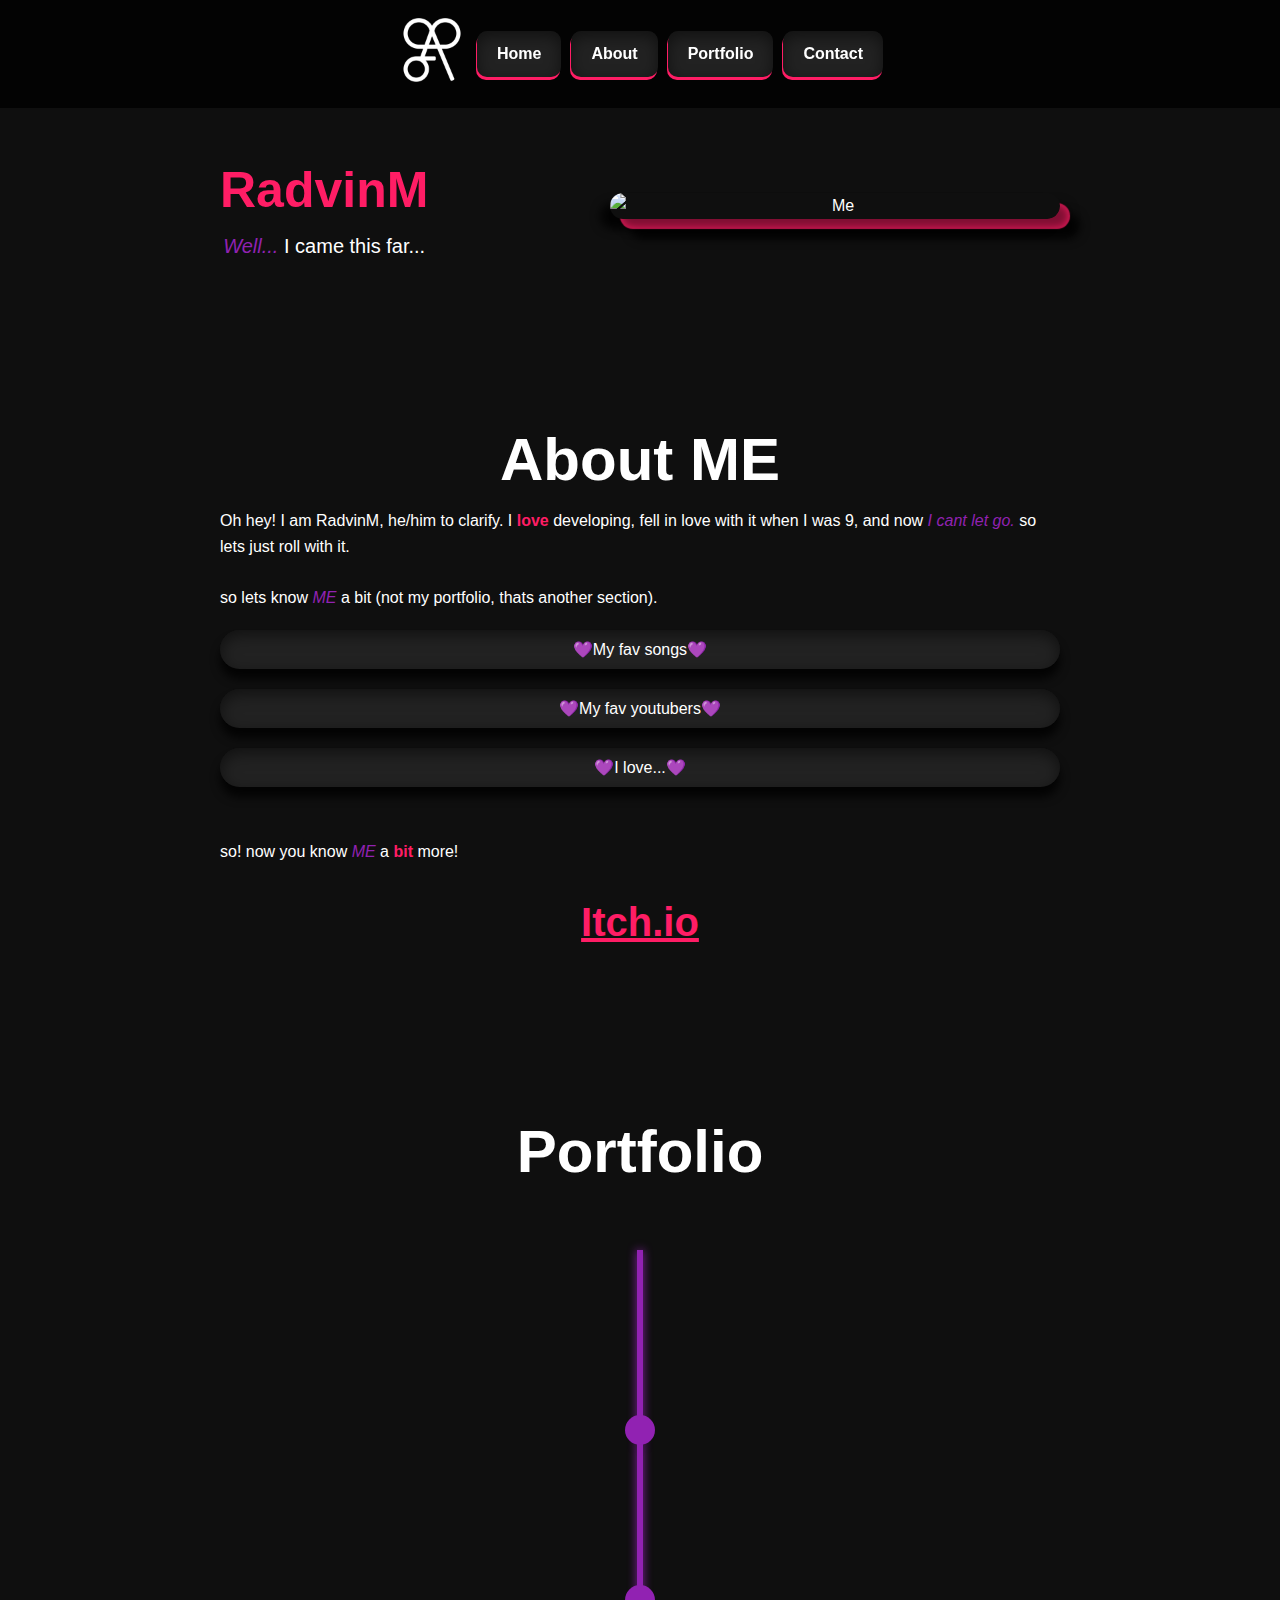
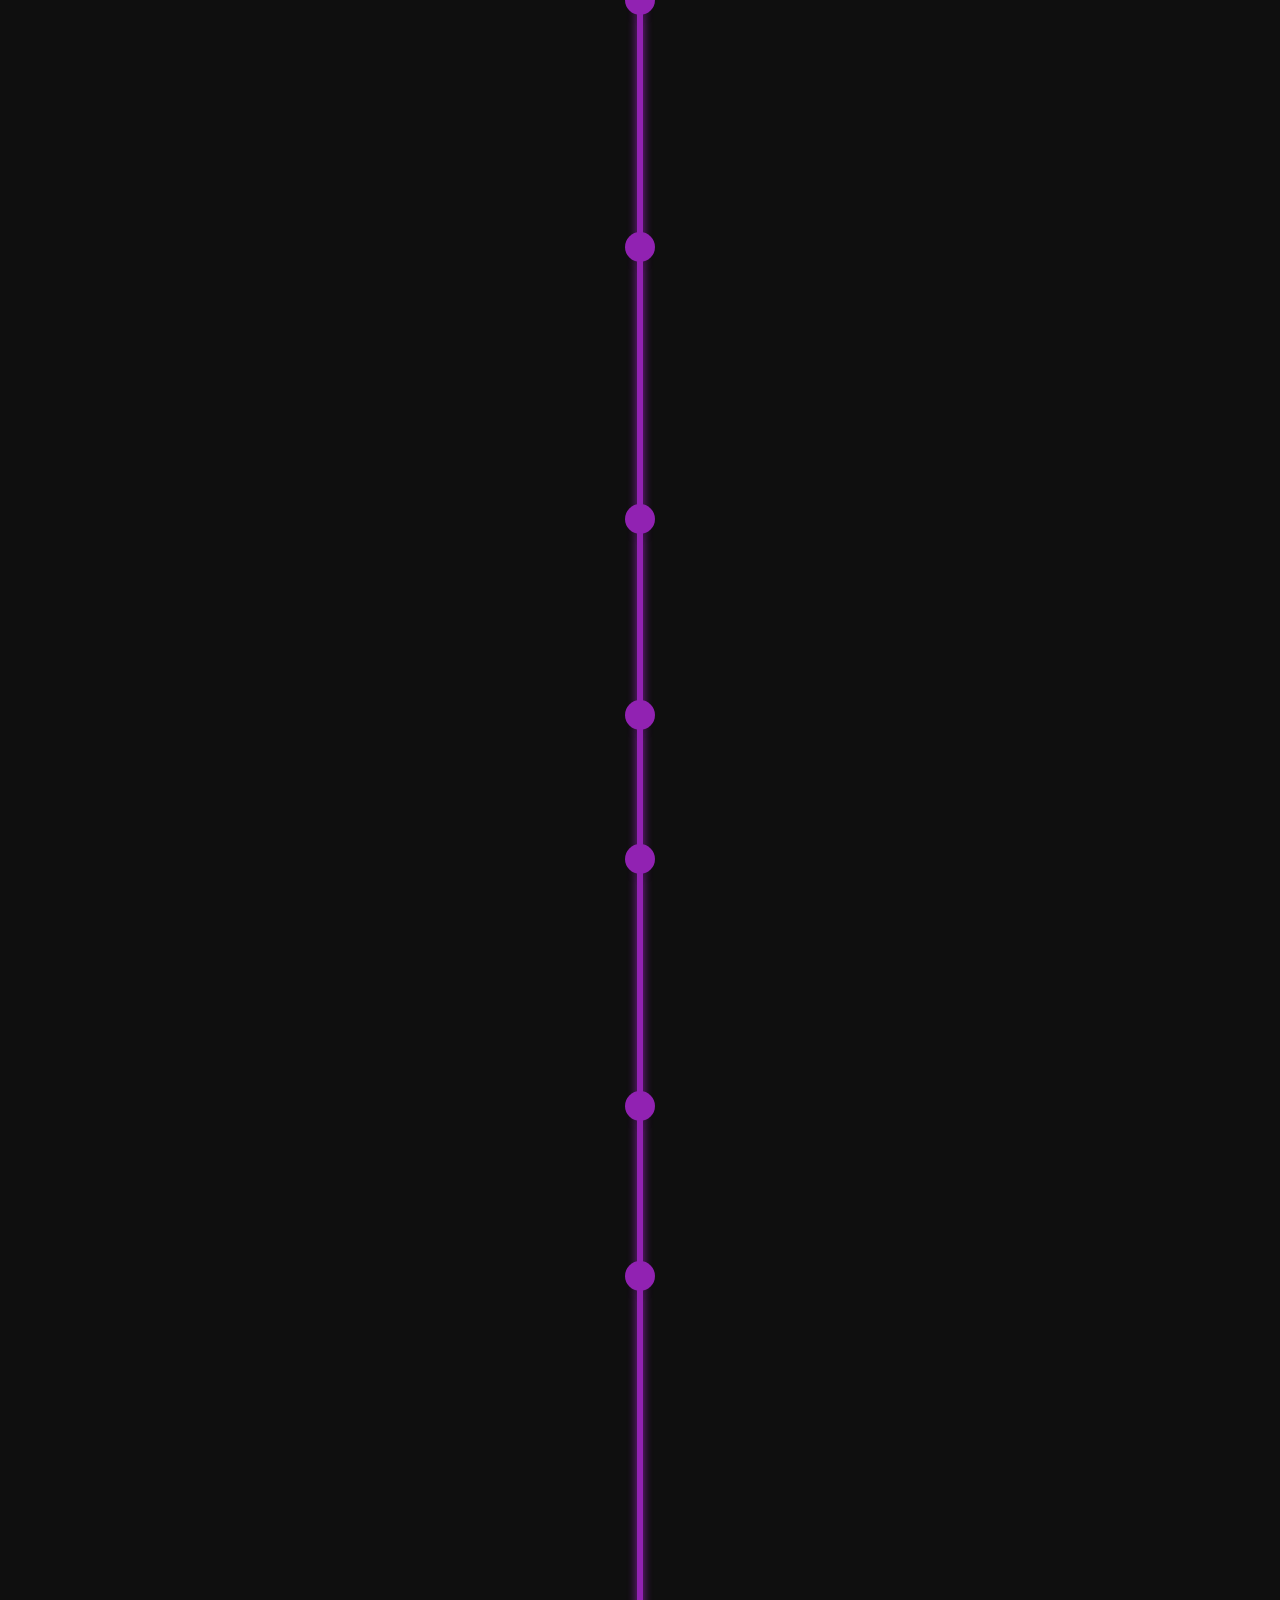
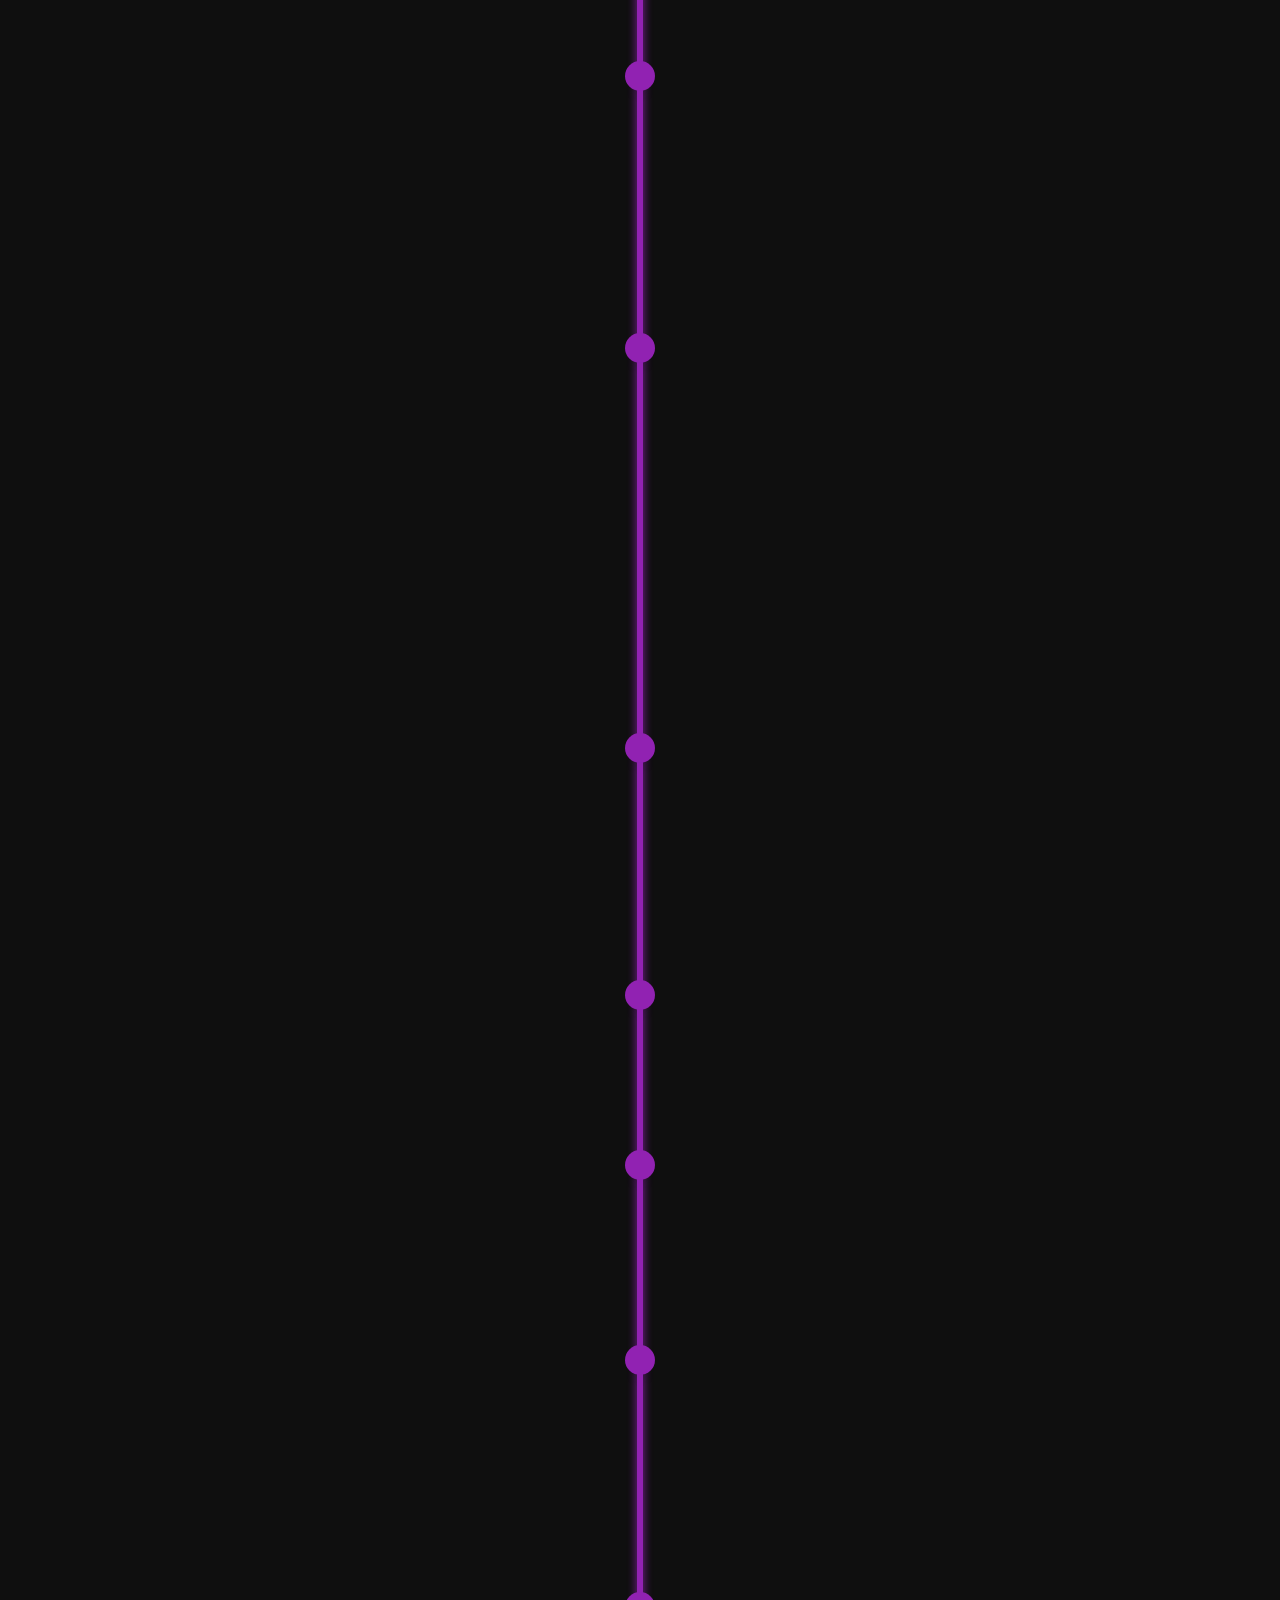
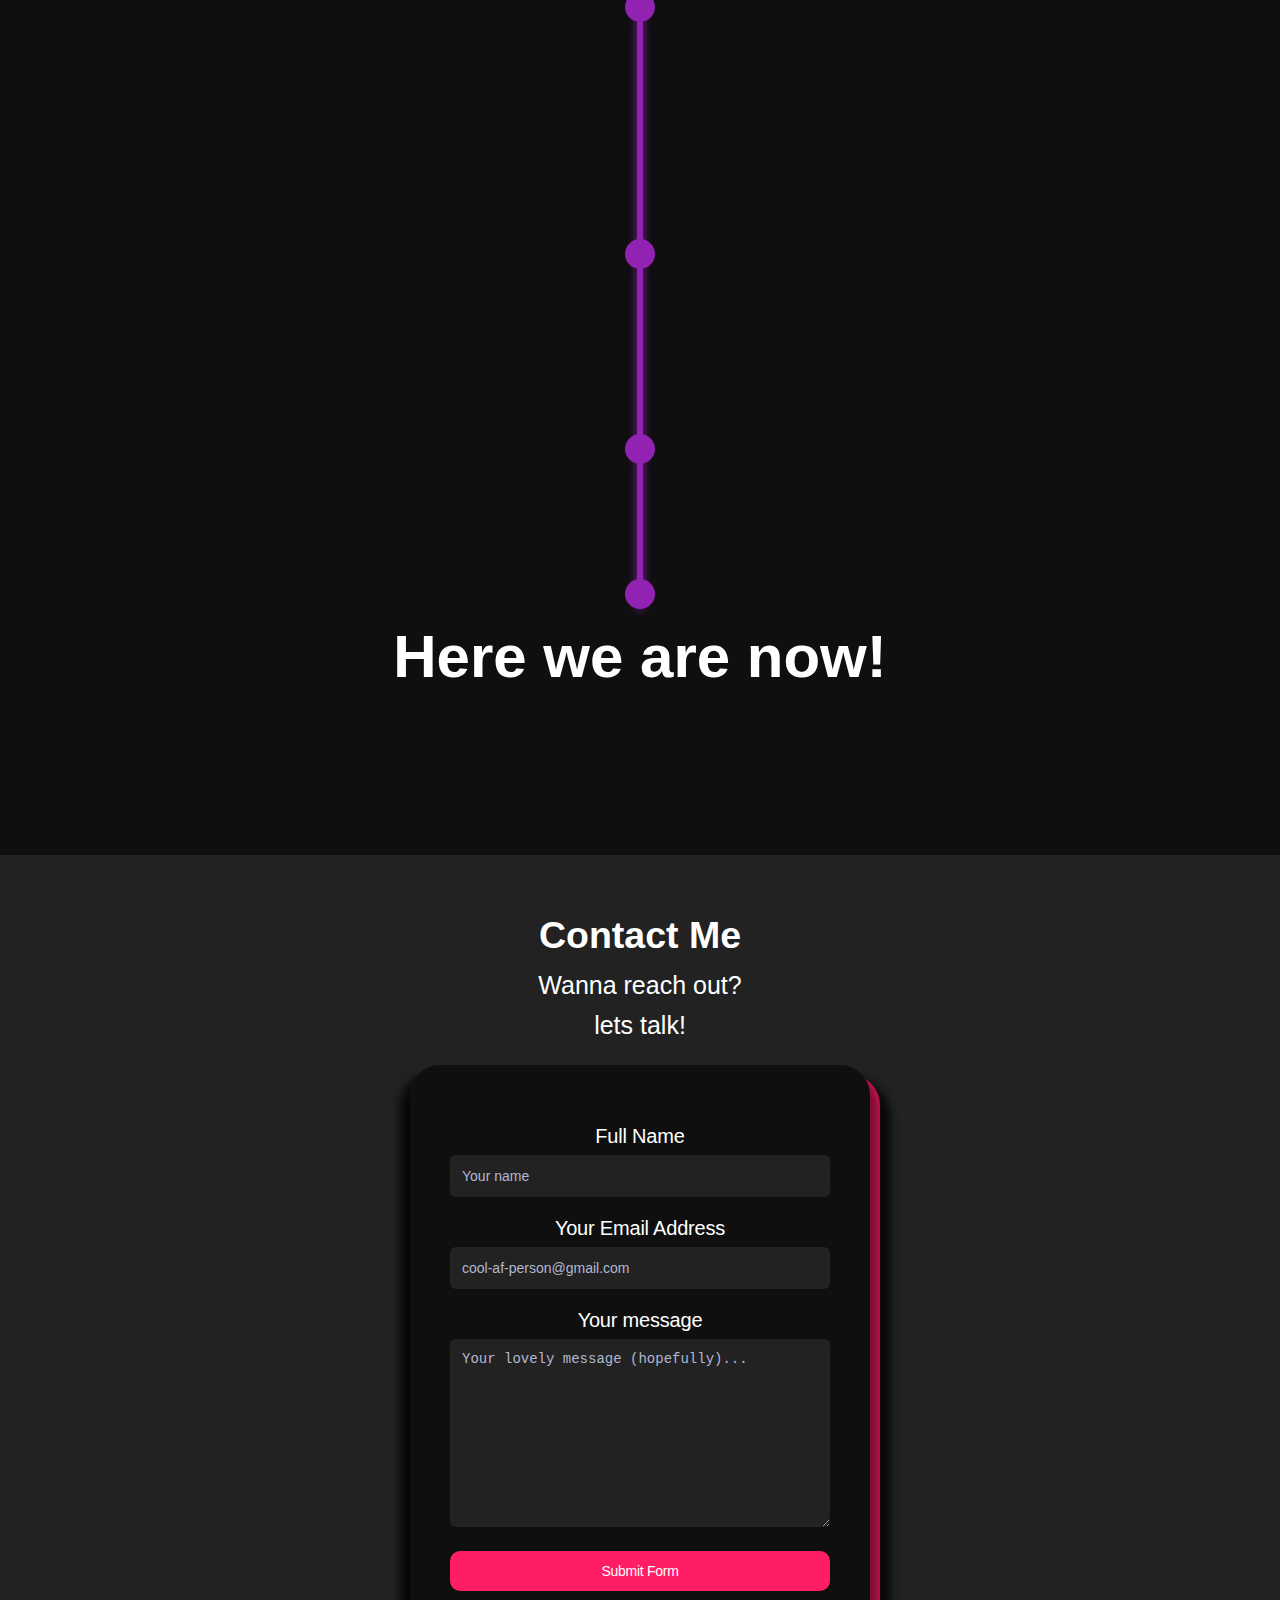
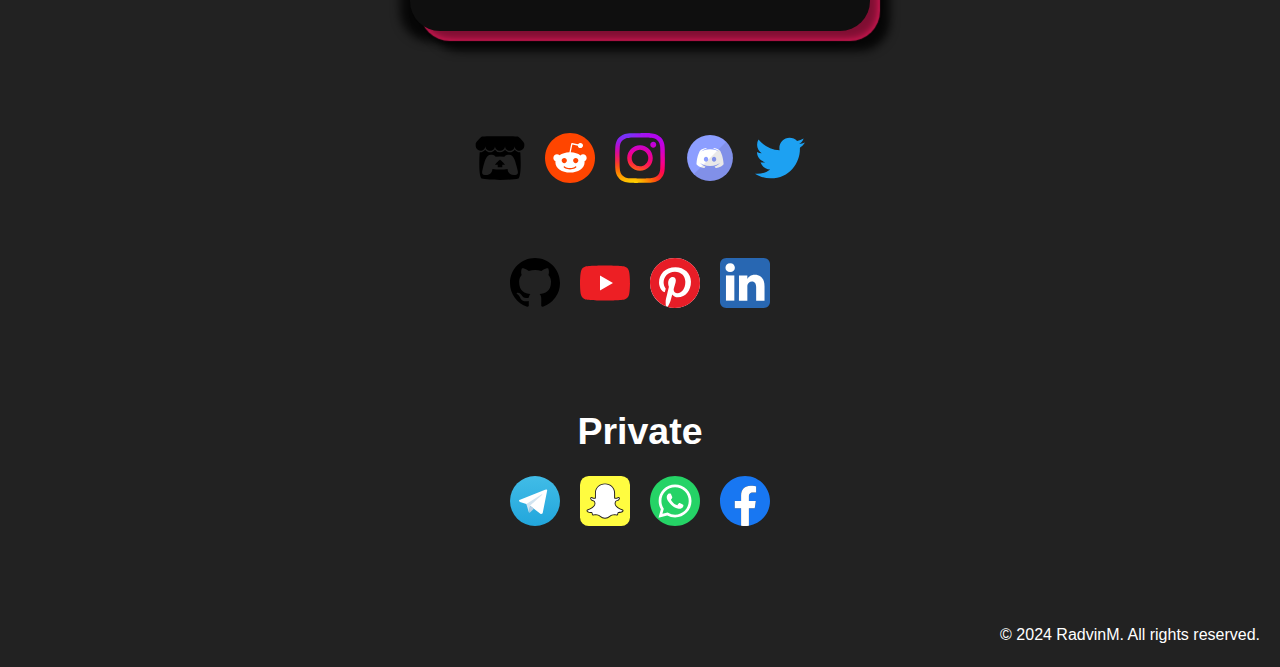
==== index.html @ 0f2256ed "color" ====
<!DOCTYPE html>
<html lang="en">
<head>
    <meta charset="UTF-8">
    <meta name="viewport" content="width=device-width, initial-scale=1.0">
    <title>RadvinM</title>

    <link rel="stylesheet" href="styles/style.css">
    <link rel="stylesheet" href="styles/dropdown.css">
    <link rel="stylesheet" href="styles/timeline.css">
    <link rel="stylesheet" href="styles/social.css">
    <link rel="stylesheet" href="styles/form.css">
    <link rel="stylesheet" href="styles/youtuber_channel_card.css">

    <link rel="icon" href="images/logo_full.png" type="image/png"> <!--favicon-->

    <link href="https://api.fontshare.com/v2/css?f[]=nippo@500,700,400&display=swap" rel="stylesheet">

  </head>
<body>
    <header>
        <ul class="header_container">
            <div class="logo"><img src="images/logo.png" alt="RadvinM's Logo"></div>
            <ul class="header">
                <a href="#hero"><li>Home</li></a>
                <a href="#about"><li>About</li></a>
                <a href="#portfolio"><li>Portfolio</li></a>
                <a href="#contact"><li>Contact</li></a>
            </ul>
        </ul>
    </header>

    <main>
        <section id="hero" class="container">
            <ul> 
                <li>
                    <h1>RadvinM</h1>
                    <p><i>Well...</i> I came this far...</p>
                </li>
                <img src="images/im_dead.png" alt="Me">
            </ul>
        </section>

        <section id="about" class="container">
            <h2>About ME</h2>
            <p> Oh hey! I am RadvinM, he/him to clarify. I <b>love</b> developing, fell in love with it when I was 9, and now <i>I cant let go.</i>
                so lets just roll with it. <br><br> so lets know <i>ME</i> a bit (not my portfolio, thats another section). <br>
            </p>

            <ul class="dropdown">
                <button class="dropbtn" onclick="toggleDropdown(this);">💜My fav songs💜</button>
                <li class="dropdown-content">
                  <ul>
                    <!-- Doomsday -->
                    <li><iframe style="border-radius:12px" src="https://open.spotify.com/embed/track/1wx8RZttOeAX7ePz0v1xX7?utm_source=generator" width="100%" height="152" frameBorder="0" allowfullscreen="" allow="autoplay; clipboard-write; encrypted-media; fullscreen; picture-in-picture" loading="fast"></iframe></li>
                    <!-- Gravity -->
                    <li><iframe style="border-radius:12px" src="https://open.spotify.com/embed/track/3OLeDIk7wFT6R3EoLLAQYk?utm_source=generator" width="100%" height="152" frameBorder="0" allowfullscreen="" allow="autoplay; clipboard-write; encrypted-media; fullscreen; picture-in-picture" loading="fast"></iframe></li>
                    <!-- Pity party -->
                    <li><iframe style="border-radius:12px" src="https://open.spotify.com/embed/track/4UQVHnvC9UD4jYYSjwTbp7?utm_source=generator" width="100%" height="152" frameBorder="0" allowfullscreen="" allow="autoplay; clipboard-write; encrypted-media; fullscreen; picture-in-picture" loading="fast"></iframe></li>
                    <!-- Debbie downer -->
                    <li><iframe style="border-radius:12px" src="https://open.spotify.com/embed/track/3AD4e2BU7UqmESFDIrQa72?utm_source=generator" width="100%" height="152" frameBorder="0" allowfullscreen="" allow="autoplay; clipboard-write; encrypted-media; fullscreen; picture-in-picture" loading="fast"></iframe></li>
                    <!-- Gasoline -->
                    <li><iframe style="border-radius:12px" src="https://open.spotify.com/embed/track/2IO7yf562c1zLzpanal1DT?utm_source=generator" width="100%" height="152" frameBorder="0" allowfullscreen="" allow="autoplay; clipboard-write; encrypted-media; fullscreen; picture-in-picture" loading="fast"></iframe></li>
                    <!-- Isle of flightless birds -->
                    <li><iframe style="border-radius:12px" src="https://open.spotify.com/embed/track/6cwemXIKrAQeP7TMErGwM3?utm_source=generator" width="100%" height="152" frameBorder="0" allowfullscreen="" allow="autoplay; clipboard-write; encrypted-media; fullscreen; picture-in-picture" loading="fast"></iframe></li>
                    <!-- Stressed out -->
                    <li><iframe style="border-radius:12px" src="https://open.spotify.com/embed/track/3CRDbSIZ4r5MsZ0YwxuEkn?utm_source=generator" width="100%" height="152" frameBorder="0" allowfullscreen="" allow="autoplay; clipboard-write; encrypted-media; fullscreen; picture-in-picture" loading="fast"></iframe></li>
                    <!-- psycho -->
                    <li><iframe style="border-radius:12px" src="https://open.spotify.com/embed/track/5Zo98Wsbm7Y4MjSyuv9n9e?utm_source=generator" width="100%" height="152" frameBorder="0" allowfullscreen="" allow="autoplay; clipboard-write; encrypted-media; fullscreen; picture-in-picture" loading="fast"></iframe></li>
                    <!-- <li>⭐ Isle of flightless birds - twenty one pilots </li>
                    <li>⭐ Stressed out - twenty one pilots </li>
                    <li>⭐ Angry too - lola blanc </li>
                    <li>⭐ .... I'll list later</li> -->
                  </ul>
                </li>
            </ul>

            <ul class="dropdown">
                <button class="dropbtn" onclick="toggleDropdown(this);">💜My fav youtubers💜</button>
                <li class="dropdown-content">
                  <ul>
                    <li>
                      <a href="https://www.youtube.com/@LaurenZside">
                        <div class="youtuber-card">
                          <img src="./images/fav_youtubers/laurenzside/channels4_banner.jpg" alt="Card Image" class="youtuber-card-background">
                          <div class="youtuber-card-container">
                            <div class="youtuber-card-container-inner">
                              <img src="./images/fav_youtubers/laurenzside/channels4_profile.jpg" alt="Profile Picture" class="youtuber-profile-picture">
                              <h1 class="youtuber-profile-picture" style="width: 100%; color: #fff;">LaurenZside</h1>
                              <img src="./images/social/youtube.svg" alt="youtube logo" class="youtuber-youtube-icon">
                            </div>
                          </div>
                        </div>
                      </a>
                    </li>
                    <!-- <li>⭐ Laurenzside</li>
                    <li>⭐ KallMeKris</li> -->
                  </ul>
                </li>
            </ul>

            <ul class="dropdown">
                <button class="dropbtn" onclick="toggleDropdown(this);">💜I love...💜</button>
                <li class="dropdown-content">
                  <ul>
                    <li>⭐ Horror</li>
                    <li>⭐ Gore</li>
                    <li>⭐ Creepy stuff</li>
                    <li>⭐ Cute stuff</li>
                    <li>⭐ Cute BUT Creepy</li>
                    <li>⭐ STALKING PEOPLE TILL DEATH (not srsly...)</li>
                    <li>⭐ Gamedev</li>
                    <li>⭐ Story telling</li>
                    <li>⭐ Creating content</li>
                  </ul>
                </li>
            </ul>

            <p>
                <br><br>so! now you know <i>ME</i> a <b>bit</b> more!
                <br><br>
            </p>

            <a href="https://radvinm.itch.io" style="color: var(--accent-color);">
              <h2 style="font-size: 40px !important;">Itch.io</h2>
              <!-- <img src="images/social/itchio.svg" alt="itch.io" style="display: block; margin-left: auto; margin-right: auto; width: 20%;"> -->
            </a>
            
        </section>

          
        <section id="portfolio" class="container">
          <h2>Portfolio</h2>
            <!-- <h2 class="portfolio-undertext">Projects</h2>
            <section class="projects">
              
            </section>

            <h2 class="portfolio-undertext">Timeline</h2> -->
            <section class="timeline">
                <ul>
                  <li>
                    <div>
                      <time>2020</time> I started using scratch, I remember it was a summer, that I decided to re-watch hotel transylvania and start using scratch.
                    </div>
                  </li>
                  <li>
                    <div>
                      <time>2020</time> Started learning html/css/javascript, used a wacky tutorial and made weird websites 
                    </div>
                  </li>
                  <li>
                    <div>
                      <time>2021</time> OH GOD, python!, and AI. This is intresting, I learnt python in <i style="color: var(--text-color);">3 days</i>, 
                      <br>day 1: started with a networkchuck video.
                      <br>day 2: Im reading googles AI library documentation.
                      <br>day 3: made a handtracking AI module.
                    </div>
                  </li>
                  <li>
                    <div>
                      <time>2022</time> Got into AI a lot more, started reading the orgins of AI, and how it actually works. 
                      Thanks "sentdex" for the amazing book "neural networks from scratch in python"
                      <br> Ofcourse I got to the chineese room thing, and kinda gave up on everything
                    </div>
                  </li>
                  <li>
                    <div>
                      <time>2022</time> STARTED UNREAL! parallel to AI and even exceeting AI through the year!
                      <br> following weird af tutorials to learn UNREAL!
                    </div>
                  </li>
                  <li>
                    <div>
                      <time>2022</time> started to lose intrest in AI
                    </div>
                  </li>
                  <li>
                    <div>
                      <time>2023</time> GOT INTO UNREAL EVEN MORE! <br> made my first EVER project without following any tutorials <br> and then the second project came in the same manner
                    </div>
                  </li>
                  <li>
                    <div>
                      <time>2023</time> started the making of "When Pigs Fly", a story based game made in unreal.
                    </div>
                  </li>
                  <li>
                    <div>
                      <time>2023</time> I never had any teachers teach me computer or any development languages, that have actually teached me something.
                      <br>BUT! this one guy at 7th grade, his job was a university professor, he teached computer science.
                      Well, I had one year of class with him, he gave me the motivation to keep going. It was a REALLY fun class, we worked on image proccessing and AI.
                      <br> I miss those times
                      <br> so we made something to improve on mcculloch & pitts heat/cold cognitive network
                    </div>
                  </li>
                  <li>
                    <div>
                      <time>2023</time> OH GOD, the deadline to the project with that teacher is near...
                      <br> AND the model was done happily, made some scrap projects in scratch also
                      <br> now we just needed an implementation of the model in <i style="color: var(--text-color);">some</i> language/software...
                    </div>
                  </li>
                  <li>
                    <div>
                      <time>2023</time> UNITY!!
                      <br>well that project with that teacher, I decided "a 2D project? unity is good for that!" but I didnt know ANY C#/C++/C NEITHER Unity
                      <br>again "well its good for the project!?"
                      <br>From one afternoon to late night till 3am, I stayed up, learnt unity to a good point, also learnt C# to a good point to make a project representing an AI model
                      , without any tutorials!
                      <br>It was both enough to publish the app, AND to make an appgame later!
                    </div>
                  </li>
                  <li>
                    <div>
                      <time>2023</time> After that project was done, month later I made an appgame called flapyy, You guessed it! a flappy bird copy. In Unity,
                      again without tutorials! I guess staying up till 3am to learn an engine and a language actually had profit for me!
                    </div>
                  </li>
                  <li>
                    <div>
                      <time>2023</time> Kept writting and making the game "When Pigs Fly" through out all those events
                    </div>
                  </li>
                  <li>
                    <div>
                      <time>2023</time> Very unrelaited but you'll see the connection!
                      <br> I made a minecraft server to play with my friend!
                      <br> its an 18 year old computer (as of 2023), but still.
                    </div>
                  </li>
                  <li>
                    <div>
                      <time>2023</time> Well that server, I setted up docker, Jellyfin (movie streaming service maker pretty much), guacamole (pretty much anydesk), on the server
                      <br> now I made some python scripts for sending me my public IP, and the new DNS host redirector.
                    </div>
                  </li>
                  <li>
                    <div>
                      <time>2023</time> Got a little into internet security, cuz of the server that was now running 24/7 in my house.
                      <br> it took a dark turn, with tools like loic and hoic later. Started ip-grabbing to prank people lol. and now noone trusts me :(
                    </div>
                  </li>
                  <li>
                    <div>
                      <time>2023</time> I dont want to reveal anything about the story of "When Pigs Fly", so...
                      <br> Kept writting and making the game "When Pigs Fly"
                    </div>
                  </li>
                  <li>
                    <div>
                      <time>2024</time> Kept writting and making the game "When Pigs Fly"
                    </div>
                  </li>
                  <h2>Here we are now!</h2>
                </ul>
              </section>
        </section>        
        

        <section id="contact">
            <section>
              <h2>Contact Me</h2>
              <p>Wanna reach out? <br> lets talk!</p>
            </section>

          
            
            <div class="social_container">
              
              <section class="form-container">
                <form action="https://api.web3forms.com/submit" method="POST">
                  
                  <!-- Replace with your Access Key -->
                  <input type="hidden" name="access_key" value="ac547a03-2ab8-4ac0-82c6-4deae2ad983f">

                  <div class="form-block">
                    <label>Full Name</label>
                    <input type="text" name="name" placeholder="Your name" required>
                  </div>
                  
                  <div class="form-block">
                    <label>Your Email Address</label>
                    <input type="email" name="email" placeholder="cool-af-person@gmail.com" required>
                  </div>
                  
                  <div class="form-block">
                    <label>Your message</label>
                    <textarea name="message" placeholder="Your lovely message (hopefully)..." required></textarea>
                  </div>
                  
                  <div class="form-block">
                    <!-- hCaptcha Spam Protection -->
                    <div class="h-captcha" 
                         data-captcha="true" 
                         data-theme="dark"
                         data-error-callback="onError"
                         class="contact-inputs"
                    ></div>
                  </div>
                  
                  <div class="form-block">  
                    <button type="submit" class="contact-inputs">Submit Form</button>
                  </div>
                
                </form>
              </section>
  
              <ul class="social">
                <li>
                  <a href="https://radvinm.itch.io">
                    <img src="images/social/itchio.svg" alt="itch.io">
                  </a>
                </li>

                <li>
                  <a href="https://www.reddit.com/user/RadvinM/">
                    <img src="images/social/reddit.svg" alt="reddit">
                  </a>
                </li>
                
                <li>
                  <a href="https://www.instagram.com/radvin.maleki1389/">
                    <img src="images/social/instagram.svg" alt="instagram">
                  </a>
                </li>
  
                <li>
                  <a href="https://discord.com/invite/NpYNNRCnxp">
                    <img src="images/social/discord.svg" alt="discord">
                  </a>
                </li>
  
                <li>
                  <a href="https://twitter.com/RadvinM_">
                    <img src="images/social/twitter.svg" alt="twitter">
                  </a>
                </li>
  
                <li>
                  <a href="https://github.com/RadvinM">
                    <img src="images/social/github.svg" alt="github">
                  </a>
                </li>
  
                <li>
                  <a href="">
                    <img src="images/social/youtube.svg" alt="youtube">
                  </a>
                </li>
  
                <li>
                  <a href="https://www.pinterest.com/radvinrmd/">
                    <img src="images/social/pintrest.svg" alt="pintrest">
                  </a>
                </li>
  
                <li>
                  <a href="https://www.linkedin.com/in/radvin-maleki-8b35a12a3/">
                    <img src="images/social/linkdin.svg" alt="linkdin">
                  </a>
                </li>
              </ul>
            </div>

            <div class="social_container">
              <h2>Private</h2>
              <ul class="social" style="margin: 5px !important; height: 100%;">
                <li>
                  <a href="private.html">
                    <img src="images/social/telegram.svg" alt="telegram">
                  </a>
                </li>

                <li>
                  <a href="private.html">
                    <img src="images/social/snapchat.svg" alt="snapchat">
                  </a>
                </li>

                <li>
                  <a href="private.html">
                    <img src="images/social/whatsapp.svg" alt="whatsapp">
                  </a>
                </li>
                                
                <li>
                  <a href="private.html">
                    <img src="images/social/facebook.svg" alt="facebook">
                  </a>
                </li>
              </ul>
              
            </div>

        </section>
    </main>
    
    <footer>
        <p>&copy; 2024 RadvinM. All rights reserved.</p>
    </footer>

    <!-- Required for hCaptcha -->
    <script src="https://web3forms.com/client/script.js" async defer></script>

    <!--  -->
    <script>
      window.onload = function() {
          // Reset the form fields when the page loads
          document.getElementById("form").reset();
      };
    </script>

    <script src="scripts/script.js"></script>
    <script src="scripts/timeline.js"></script>
</body>
</html>
---- styles/style.css ----
/* Root variables */
:root {
    --background-color: #0f0f0f;
    --background-color-second: #222; /*#333*/
    --text-color: #fff;
    --text-color-second: #B3B8D0;
    --accent-color: #ff1d65;
    --accent-color-second: #9122b2;
    --accent-color-third: #0a288d;
}

/* Reset default margin and padding */
* {
    margin: 0;
    padding: 0;
    box-sizing: border-box;
}

/* Body styles */
body {
    font-family: 'Nippo', sans-serif;
    line-height: 1.6;
    background-color: var(--background-color);
    color: var(--text-color);
}

i {
    color: var(--accent-color-second);
}

b {
    color: var(--accent-color);
}

/* Container styles */
.container {
    max-width: 960px;
    margin: 0 auto;
    padding: 0;
}

/* load logo */
.logo img {
    width: 80px;
    height: auto;
}

/* Header */

.header {
    list-style: none;
    text-align: center;
    display: flex;
    justify-content: center;
    align-items: center;
    flex-wrap: wrap;
}

.header li{
    background-color: var(--background-color-second);
    padding: 10px 20px;
    margin: 10px 5px;
    transition: all 0.5s ease;
    border-radius: 10px;
    box-shadow: -1px 3px 0px var(--accent-color), inset rgba(0,0,0, 0.5) 0 5px 15px;
}

.header li:hover{
    color: var(--accent-color);
    padding: 10px 25px;
    box-shadow: 1px 3px 10px var(--accent-color), inset rgba(0,0,0, 0.8) 0 5px 10px; /*inset 0 0px 5px var(--accent-color)*/
}

.header a{
    color: var(--text-color);
    text-decoration: none;
    font-weight: bold;
}



/* Header container */
.header_container {
    list-style: none;
    text-align: center;
    display: flex;
    justify-content: center;
    align-items: center;
    flex-wrap: wrap;

    position: fixed;
    background-color: rgba(0,0,0, 0.8);
    width: 100%;
    padding: 10px 0 10px 0;
    margin: 0;

    z-index: 99999;
}



/* Hero */

#hero {
    padding-top: 150px;
}

#hero ul {
    list-style: none;
    text-align: center;
    display: flex;
    justify-content: center;
    align-items: center;
    flex-wrap: wrap;
}

#hero img {
    width: 450px;
    border-radius: 50px;
    box-shadow: rgba(0,0,0, 0.5) 10px 10px 10px,
                var(--accent-color) 10px 10px 1px,
                rgba(0,0,0, 0.8) -10px 10px 10px,
                rgba(0,0,0, 0.8) 20px 20px 10px;
}

#hero h1 {
    font-size: 50px;
    color: var(--accent-color);
}

#hero p {
    font-size: 20px;
}

#hero li {
    margin: 0 auto 0 0;
}


/* About */
#about {
    padding-top: 150px;
}
#about h2 {
    text-align: center;
    font-size: 60px !important;
}

/* Portfolio */
#portfolio {
    padding-top: 150px;
    max-width: 1024px !important;
    padding-bottom: 100px;

}

#portfolio h2 {
    text-align: center;
    font-size: 60px !important;
}

#portfolio .portfolio-undertext{
    font-size: 40px !important;
}



/* Contact section styles */
#contact {
    background-color: var(--background-color-second);
    color: var(--text-color);
    padding: 50px 0;
    text-align: center;
    font-size: 25px !important;
}

/* Footer styles */
footer {
    background-color: var(--background-color-second);
    color: var(--text-color);
    text-align: center;
    padding: 20px 0;
}

footer p {
    margin: 0 20px 0 0;
    text-align: right;
}

/* For screens smaller than 768px (e.g., smartphones) */
@media (max-width: 767px) {
    .fade-in {
        opacity: 100;
    }

    .container {
        max-width: 100%;
        padding: 0 20px;
    }

    .header li{
        padding: 10px 10px;
        margin: 10px 5px;
    }

    #hero {
        padding-top: 200px;
    }

    
    #hero ul {
        list-style: none;
        text-align: center;
        display: flex;
        flex-direction: column;
        justify-content: center;
        align-items: center;
        flex-wrap: wrap;
    }

    #hero li {
        margin: 0 0 20px 0;
    }

    #hero img {
        width: 250px;
        margin-left: 0;
        margin-bottom: 20px;
        border-radius: 10px;
    }

    #portfolio {
        max-width: 100% !important;
        padding: 0 !important;
        padding-bottom: 100px !important;
    }

    footer p {
        text-align: center;
    }
}

/* For screens smaller than 1024px (e.g., tablets) */
@media (min-width: 768px) and (max-width: 1023px) {
    .container {
        padding: 0 40px;
    }
}

/* For screens larger than 1024px (e.g., desktops) */
@media (min-width: 1024px) {
    .container {
        padding: 0 60px;
    }
}
---- styles/dropdown.css ----
/* Hide the dropdown content by default */
.dropdown-content {
    border-radius: 0px 0px 30px 30px;

    display: none;
    padding: 10px;
    background-color: var(--background-color-second);

    box-shadow: rgba(0,0,0, 0.8) 0px 10px 10px, inset rgba(0,0,0, 0.5) 0px 5px 15px;
}
  
.dropdown {
    transition: all 0.5s ease;
    display: flex;
    flex-direction: column;
    justify-content: center;
}

/* Style the button */
.dropbtn {
    border-radius: 30px;

    box-shadow: rgba(0,0,0, 0.8) 0px 10px 10px, inset rgba(0,0,0, 0.5) 0px 5px 15px; /*inset var(--accent-color) 0px 5px 15px, inset var(--accent-color) 0px -5px 15px; */

    transition: all 0.5s ease;
    
    background-color: var(--background-color-second);
    color: var(--text-color);
    margin-top: 20px;
    padding: 10px;
    font-size: 16px;
    border: none;
    cursor: pointer;
}

/* Add rounded-top class for adjusting border radius */
.dropbtn.rounded-top {
    border-radius: 30px 30px 0 0; /* Adjusted border radius */
}

/* On hover, add a darker background color */
.dropbtn:hover, .dropbtn.rounded-top {
    background-color: var(--accent-color);
    box-shadow: rgba(0,0,0, 0.8) 0px 10px 10px, inset rgba(0,0,0, 0.5) 0px 5px 15px, 
                var(--accent-color) 0px 5px 15px, var(--accent-color) 0px -5px 15px;
}

/* Show the dropdown content when the button is clicked */
.show {
    display: block;
}

/* Hide the dropdown content by default */
.dropdown-content ul li {
    opacity: 0;
    list-style: none;
}

/* Fade-in animation */
@keyframes fadeIn {
    from {
        opacity: 0;
    }
    to {
        opacity: 1;
    }
}

.fade-in {
    display: block; 
    animation: fadeIn 1s ease forwards;
}
---- styles/timeline.css ----
/* TIMELINE */
.timeline {
    overflow-x: hidden;
}

.timeline ul {
  background: var(--background-color);
  padding: 50px 0;
}

.timeline ul li {
  list-style-type: none;
  position: relative;
  width: 6px;
  margin: 0 auto;
  padding-top: 50px;
  background: var(--accent-color-second);
  box-shadow: var(--accent-color-second) 0px 0px 10px;
}

.timeline ul li::after {
  content: "";
  position: absolute;
  left: 50%;
  bottom: 0;
  transform: translateX(-50%);
  width: 30px;
  height: 30px;
  border-radius: 50%;
  background: inherit;
  z-index: 1;
}

.timeline ul li div {
  position: relative;
  bottom: 0;
  width: 400px;
  padding: 15px;
  background: var(--accent-color);
  border-radius: 10px;
  box-shadow: var(--accent-color) 0 0 10px, inset #fff 0px 0px 3px;
}


.timeline ul li:nth-child(odd) div {
  left: 45px;
}

.timeline ul li:nth-child(even) div {
  left: -439px;
}

time {
  display: block;
  font-size: 1.2rem;
  font-weight: bold;
  margin-bottom: 8px;
}


/* EFFECTS */

.timeline ul li::after {
  transition: all 0.5s ease-in-out;
}

.timeline ul li.in-view::after {
  background: var(--accent-color);
  box-shadow: var(--accent-color) 0 0 10px 5px, inset #fff 0 0 1px 2px;
}

.timeline ul li div {
  visibility: hidden;
  opacity: 0;
  transition: all 0.5s ease-in-out;
}

.timeline ul li:nth-child(odd) div {
  transform: translate3d(200px, 0, 0);
}

.timeline ul li:nth-child(even) div {
  transform: translate3d(-200px, 0, 0);
}

.timeline ul li.in-view div {
  transform: none;
  visibility: visible;
  opacity: 1;
}


/* GENERAL MEDIA QUERIES */

@media screen and (max-width: 900px) {
  .timeline ul li div {
    width: 250px;
  }
  .timeline ul li:nth-child(even) div {
    left: -289px;
    /*250+45-6*/
  }
}

@media screen and (max-width: 600px) {
  .timeline ul li {
    margin-left: 20px;
  }
  .timeline ul li div {
    width: calc(100vw - 91px);
  }
  .timeline ul li:nth-child(even) div {
    left: 45px;
  }
  .timeline ul li:nth-child(even) div::before {
    left: -15px;
    border-width: 8px 16px 8px 0;
    border-color: transparent var(--accent-color) transparent transparent;
  }
}
---- styles/social.css ----
/* CSS */
.social {
  display: flex;
  list-style: none;
  align-items: center;
  justify-content: center;
  flex-wrap: wrap;
  text-align: center;
  height: 250px;
  width: 400px;
  margin: 50px;

  position: relative;
  justify-self: center;
}

.social li {
  padding: 10px;
}

.social img {
  width: 50px;
  transition: all 0.5s ease;
}

.social img {
  position: relative;
  z-index: 1; /* Ensure the image is above the blurred background */
  transition: transform 0.3s ease;
}

.social img::before {
  content: "";
  position: absolute;
  top: 0;
  left: 0;
  width: 100%;
  height: 100%;
  background-image: url(images/social/discord.svg); /* Replace with the URL of your blurred image */
  filter: blur(6px);
  z-index: -1; /* Set the z-index to be behind the image */
  transition: opacity 0.3s ease; /* Optional: Add transition for smooth opacity change */
  opacity: 0; /* Start with the blur hidden */
}

.social img:hover::before {
  opacity: 1; /* Show the blurred background on hover */
}

.social img:hover {
  transform: translateY(-3px);
}


.social_container {
  display: grid;
	grid-template-areas: 
    "section ul",
    "div .";
  align-items: center;
  justify-content: center;
}


/* @media (max-width: 360px) {

} */

/* For screens smaller than 768px (e.g., smartphones) */
@media (max-width: 767px) {
  .social_container {
    grid-template-areas: 
      "section"
      "ul";
  }

  .social {
    width: 250px;
  }
}

/* For screens smaller than 1024px (e.g., tablets) */
@media (min-width: 768px) and (max-width: 1023px) {
  .social {
    width: 300px;
  }
}

/* For screens larger than 1024px (e.g., desktops) */
/* @media (min-width: 1024px) {

} */
---- styles/form.css ----
.form-container {
  box-sizing: border-box;
  /* margin: 40px auto 0 auto; */
  padding: 0;
  font-size: 20px;
  font-weight: 400;
  line-height: 30px;
  letter-spacing: -0.01em;

  margin: 20px;

  background-color: var(--background-color);
  padding: 40px;
  border-radius: 30px;

  box-shadow: rgba(0,0,0, 0.5) 10px 10px 10px,
                var(--accent-color) 10px 10px 1px,
                rgba(0,0,0, 0.8) -10px 10px 10px,
                rgba(0,0,0, 0.8) 20px 20px 10px;
}

.form-container * {
  box-sizing: border-box;
}

.form-container label {
  display: block;
  cursor: pointer;
}

.form-container .form-block:not(:first-child) {
  margin-top: 16px;
}

/*=============================================
=            Fields           =
=============================================*/

.form-container input,
.form-container textarea,
.form-container select {
  background-color: var(--background-color-second);
  margin-top: 4px;
  width: 100%;
  height: 42px;
  border: 0px solid var(--text-color-second);
  color: var(--text-color);
  border-radius: 6px;
  padding: 8px 12px;
  
  font-size:14px;
  transition: 125ms background, 125ms color, 125ms box-shadow;
}

.form-container textarea{
  min-height: 188px;
  max-width: 100%;
  width: 100%;
  padding-top: 12px;
}

.form-container input::placeholder,
.form-container textarea::placeholder,
.form-container select::placeholder {
  color: var(--text-color-second);
}

.form-container input:hover,
.form-container textarea:hover,
.form-container select:hover {
  border: 1px solid var(--accent-color);
  /* box-shadow: var(--accent-color) 0px 0px 10px 5px; */
  background-color: var(--background-color-second);
}

.form-container input:hover::placeholder,
.form-container textarea:hover::placeholder,
.form-container select:hover::placeholder {
  color: var(--text-color-second);
}

.form-container input:focus,
.form-container textarea:focus,
.form-container select:focus {
  background-color: var(--background-color-second);
  box-shadow: var(--accent-color) 0px 0px 10px 5px;
  border: 1px solid var(--accent-color);
  color: var(--text-color-second);
  /* box-shadow: var(--accent-color); */
  outline: none;
}

.form-container button {
  font-weight: 500;
  font-size: 14px;
  letter-spacing: -0.02em;
  height: 40px;
  line-height: 24px;
  width: 100%;
  border-radius: 10px;
  box-sizing: border-box;
  background-color: var(--accent-color);
  border: none;
  color: #fff;
  cursor: pointer;
  box-shadow: 0 0 0 0 transparent;

  transition: all 0.2s;
}

.form-container button:hover {
  box-shadow:var(--background-color) 4px 4px 10px,
             var(--accent-color) 0 0 10px 5px;
  transform: translateY(-3px);
}

.form-container button:disabled {
  background-color: var(--accent-color-second);
  cursor: not-allowed;
}

.form-container input:focus:required:invalid,
.form-container input:focus:invalid, 
.form-container select:focus:required:invalid,
.form-container select:focus:invalid
{
  color: #ff0000; 
  border-color: #ac0000;
  box-shadow: 0px 0px 10px 5px #ac0000;
}
---- styles/youtuber_channel_card.css ----
.youtuber-card {
    position: relative;
    overflow: hidden;
    border-radius: 12px;
}

.youtuber-card-container {
    display: flex;
    position: absolute;
    top: 50%;
    transform: translate(0%, -50%);
    align-items: baseline;
    margin-right: 10px;
    margin-left: 10px;
}

.youtuber-card-container-inner {
    display: flex;
    justify-content: flex-start;
    top: 20px;
    left: 20px;
    align-items: center;
}

.youtuber-card-background {
    width: 100%;
    height: 200px;
    object-fit: cover;
    filter: blur(8px);
}

.youtuber-profile-picture {
    /* position: absolute; */
    /* top: 20px; */
    /* left: 20px; */
    width: 20%;
    height: auto;
    border-radius: 50%;
    margin: 10px;
}

.youtuber-youtube-icon {
    margin: 10px;
    width: 50px;
}

/* For screens smaller than 768px (e.g., smartphones) */
@media (max-width: 420px) {
    .youtuber-card-container-inner {
        display: flex;
        align-items: flex-start;
        flex-direction: column;
    }

}
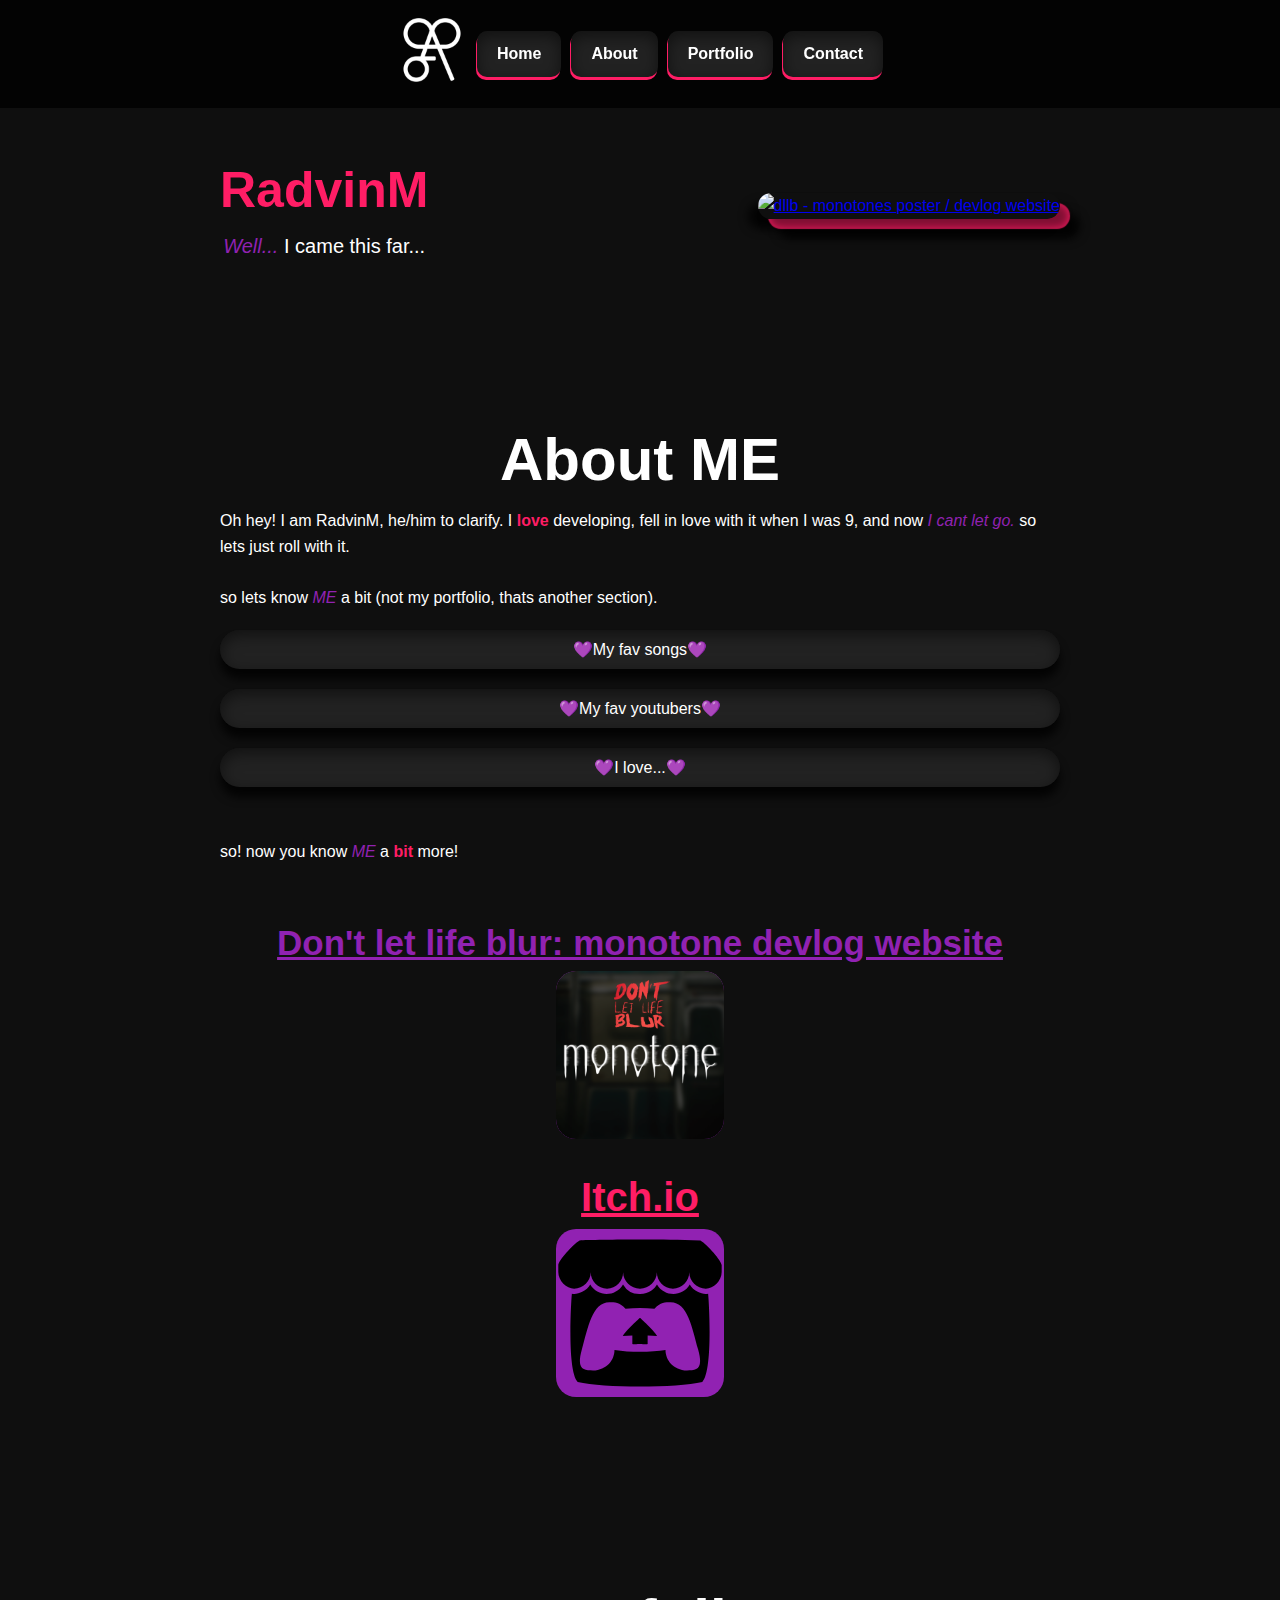
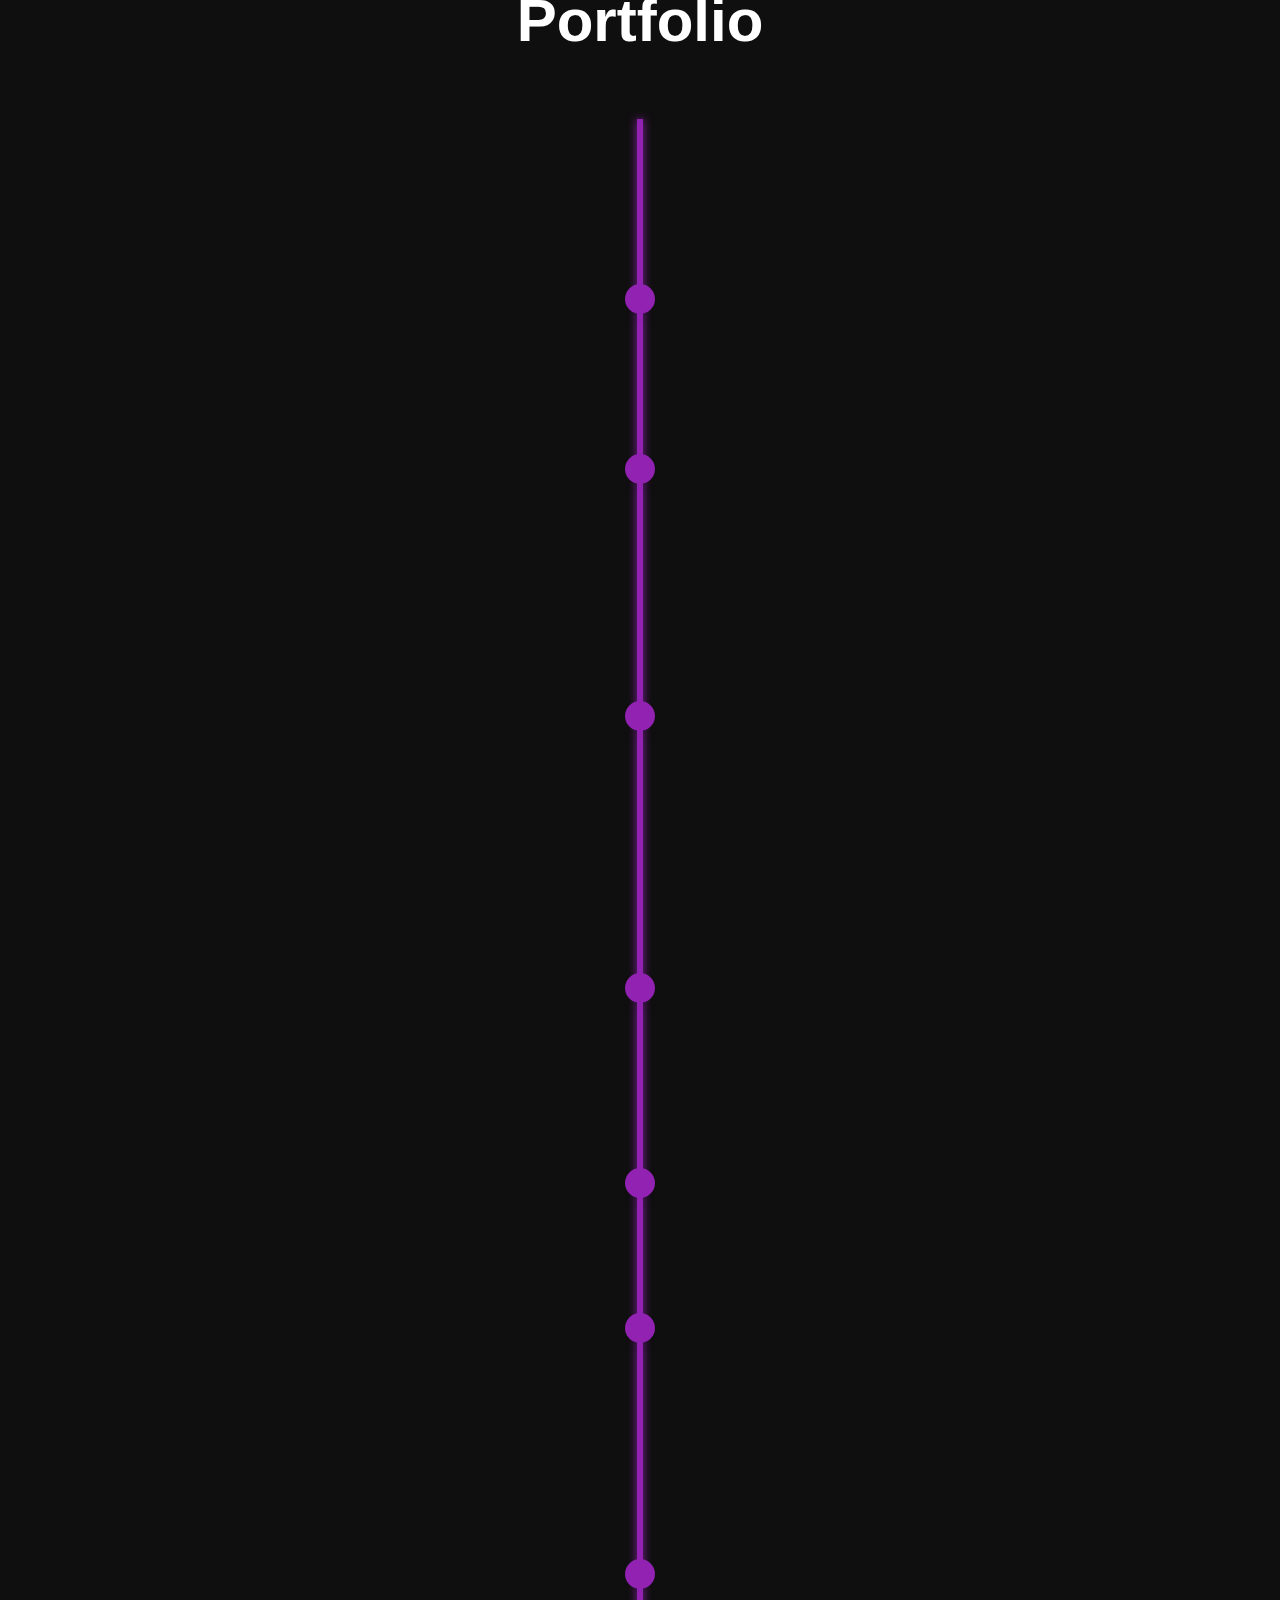
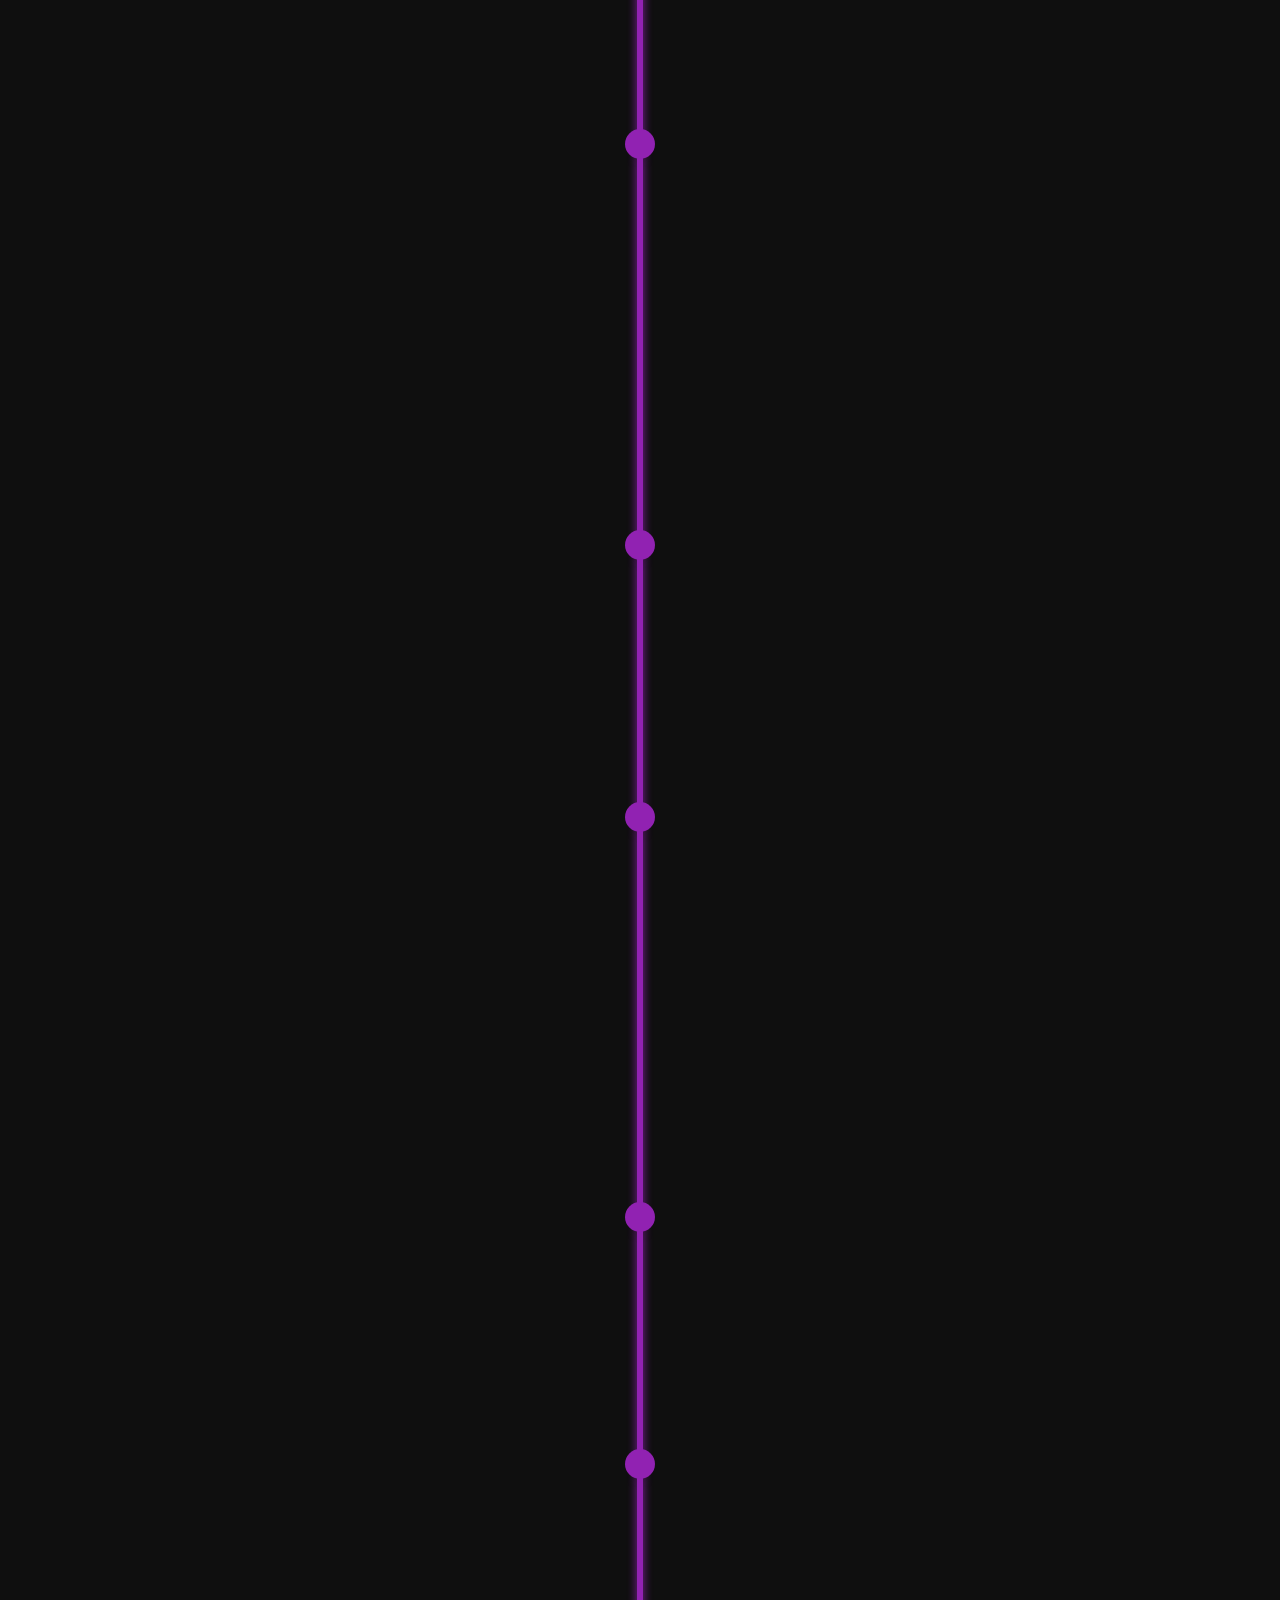
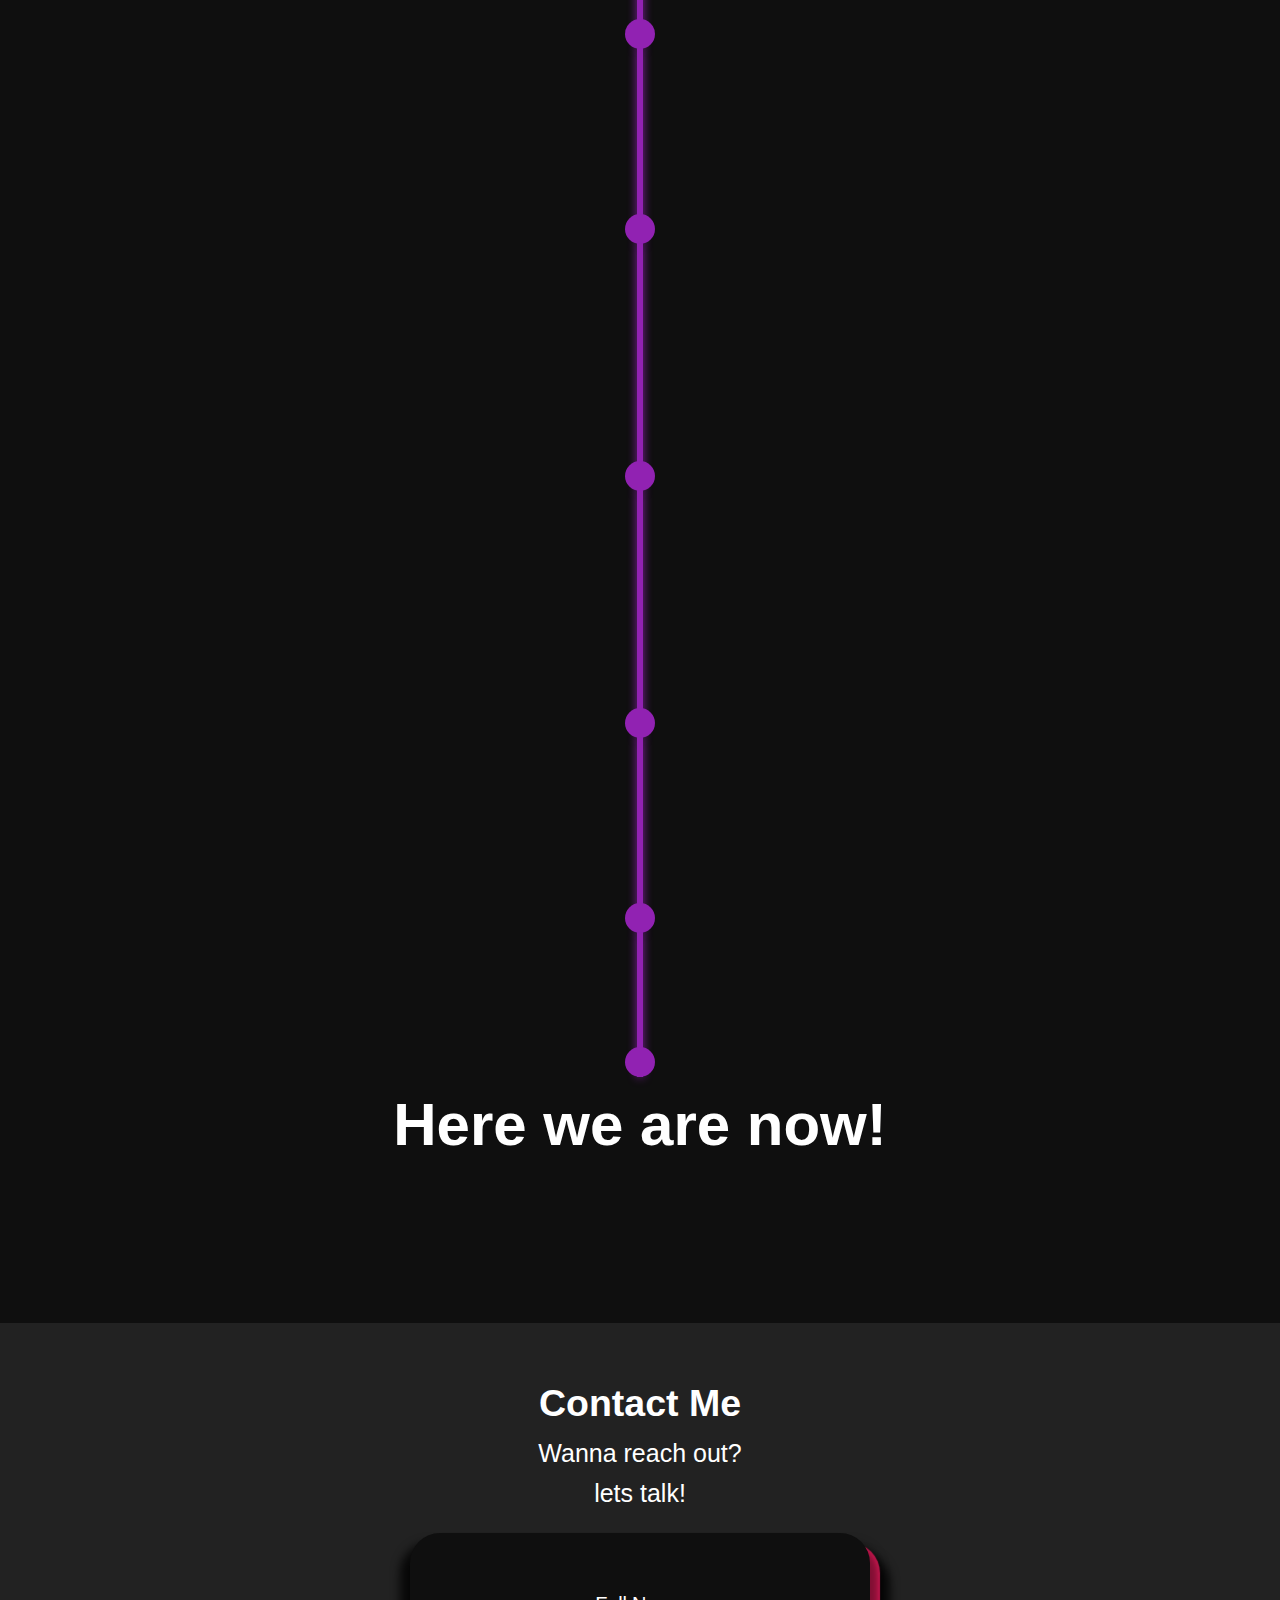
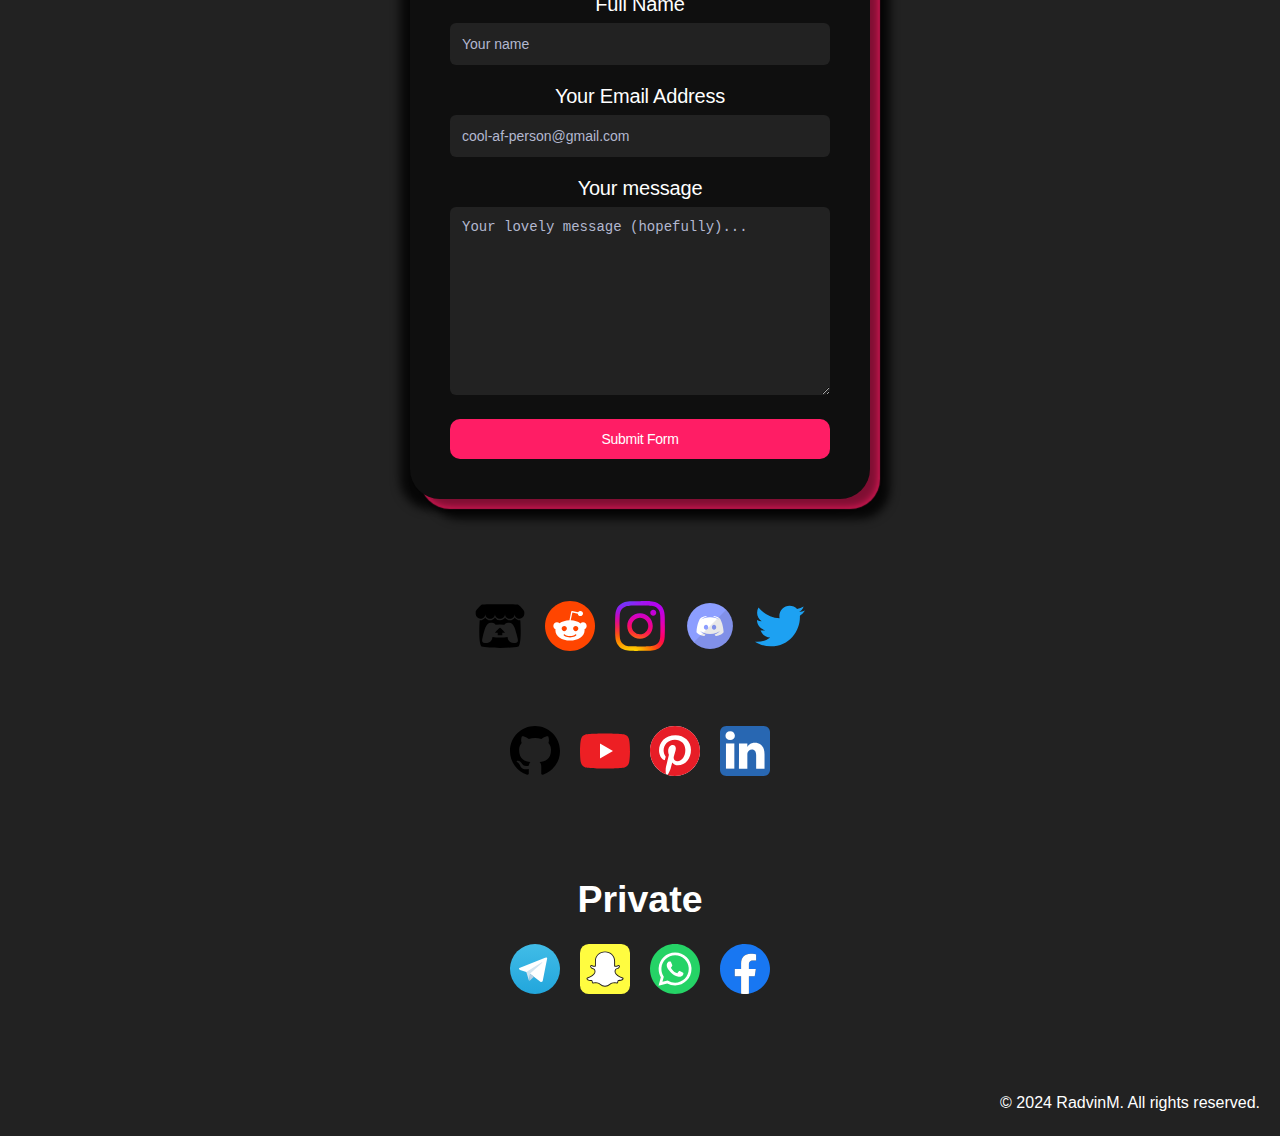
==== commit 09c4aa58: "init monotone" ====
--- a/index.html
+++ b/index.html
@@ -37,7 +37,7 @@
                     <h1>RadvinM</h1>
                     <p><i>Well...</i> I came this far...</p>
                 </li>
-                <img src="images/im_dead.png" alt="Me">
+                <a href="https://radvinm.github.io/monotone"><img src="images/logo-introduction-V1 - final - branded.png" alt="dllb - monotones poster / devlog website"></a>
             </ul>
         </section>
 
@@ -59,8 +59,12 @@
                     <li><iframe style="border-radius:12px" src="https://open.spotify.com/embed/track/4UQVHnvC9UD4jYYSjwTbp7?utm_source=generator" width="100%" height="152" frameBorder="0" allowfullscreen="" allow="autoplay; clipboard-write; encrypted-media; fullscreen; picture-in-picture" loading="fast"></iframe></li>
                     <!-- Debbie downer -->
                     <li><iframe style="border-radius:12px" src="https://open.spotify.com/embed/track/3AD4e2BU7UqmESFDIrQa72?utm_source=generator" width="100%" height="152" frameBorder="0" allowfullscreen="" allow="autoplay; clipboard-write; encrypted-media; fullscreen; picture-in-picture" loading="fast"></iframe></li>
+                    <!-- Mirror, Mirror-->
+                    <li><iframe style="border-radius:12px" src="https://open.spotify.com/embed/track/3MZXrEyvnB0vRrE9eab5X1?utm_source=generator" width="100%" height="152" frameBorder="0" allowfullscreen="" allow="autoplay; clipboard-write; encrypted-media; fullscreen; picture-in-picture" loading="lazy"></iframe></li>
                     <!-- Gasoline -->
                     <li><iframe style="border-radius:12px" src="https://open.spotify.com/embed/track/2IO7yf562c1zLzpanal1DT?utm_source=generator" width="100%" height="152" frameBorder="0" allowfullscreen="" allow="autoplay; clipboard-write; encrypted-media; fullscreen; picture-in-picture" loading="fast"></iframe></li>
+                    <!-- Levitate -->
+                    <li><iframe style="border-radius:12px" src="https://open.spotify.com/embed/track/0dT8HwJIICjdAHNTUR6alN?utm_source=generator" width="100%" height="152" frameBorder="0" allowfullscreen="" allow="autoplay; clipboard-write; encrypted-media; fullscreen; picture-in-picture" loading="lazy"></iframe></li>
                     <!-- Isle of flightless birds -->
                     <li><iframe style="border-radius:12px" src="https://open.spotify.com/embed/track/6cwemXIKrAQeP7TMErGwM3?utm_source=generator" width="100%" height="152" frameBorder="0" allowfullscreen="" allow="autoplay; clipboard-write; encrypted-media; fullscreen; picture-in-picture" loading="fast"></iframe></li>
                     <!-- Stressed out -->
@@ -93,6 +97,20 @@
                         </div>
                       </a>
                     </li>
+                    <li style="margin-top: 10px;">
+                      <a href="https://www.youtube.com/@fluffyguy">
+                        <div class="youtuber-card">
+                          <img src="./images/fav_youtubers/Gabriel Iglesias/channels4_banner (1).jpg" alt="Card Image" class="youtuber-card-background">
+                          <div class="youtuber-card-container">
+                            <div class="youtuber-card-container-inner">
+                              <img src="./images/fav_youtubers/Gabriel Iglesias/unnamed (Custom).jpg" alt="Profile Picture" class="youtuber-profile-picture">
+                              <h1 class="youtuber-profile-picture" style="width: 100%; color: #fff;">Gabriel Iglesias</h1>
+                              <img src="./images/social/youtube.svg" alt="youtube logo" class="youtuber-youtube-icon">
+                            </div>
+                          </div>
+                        </div>
+                      </a>
+                    </li>
                     <!-- <li>⭐ Laurenzside</li>
                     <li>⭐ KallMeKris</li> -->
                   </ul>
@@ -121,9 +139,14 @@
                 <br><br>
             </p>
 
-            <a href="https://radvinm.itch.io" style="color: var(--accent-color);">
+            <a href="https://radvinm.github.io/monotone" style="color: var(--accent-color-second); padding: 10px;">
+              <h2 style="font-size: 35px !important;">Don't let life blur: monotone devlog website</h2>
+              <img src="images/logo-introduction-V1 - final - branded - Copy (Custom).png" alt="dont let life blur: monotone" style="display: block; margin-left: auto; margin-right: auto; width: 20%; background-color: var(--accent-color-second); border-radius: 20px;">
+            </a>
+
+            <a href="https://radvinm.itch.io" style="color: var(--accent-color); padding: 10px;">
               <h2 style="font-size: 40px !important;">Itch.io</h2>
-              <!-- <img src="images/social/itchio.svg" alt="itch.io" style="display: block; margin-left: auto; margin-right: auto; width: 20%;"> -->
+              <img src="images/social/itchio.svg" alt="itch.io" style="display: block; margin-left: auto; margin-right: auto; width: 20%; background-color: var(--accent-color-second); border-radius: 20px;">
             </a>
             
         </section>
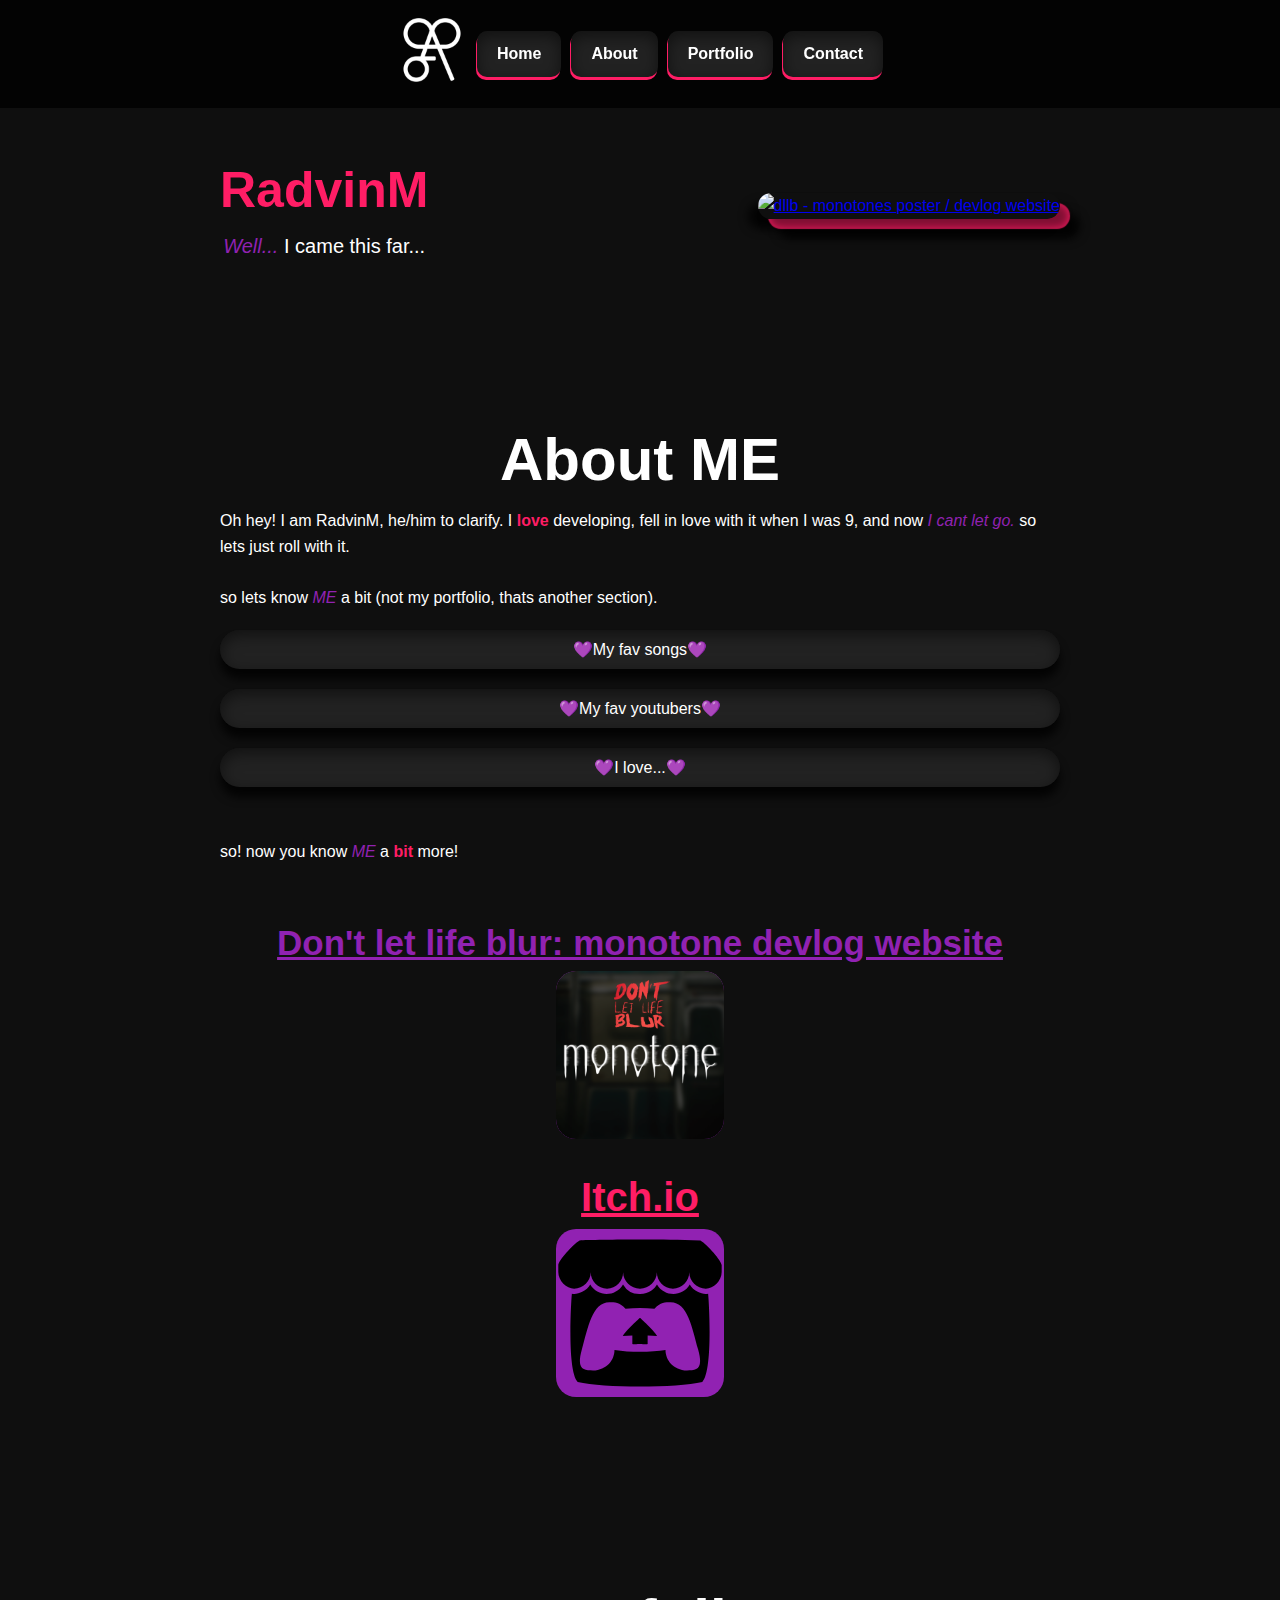
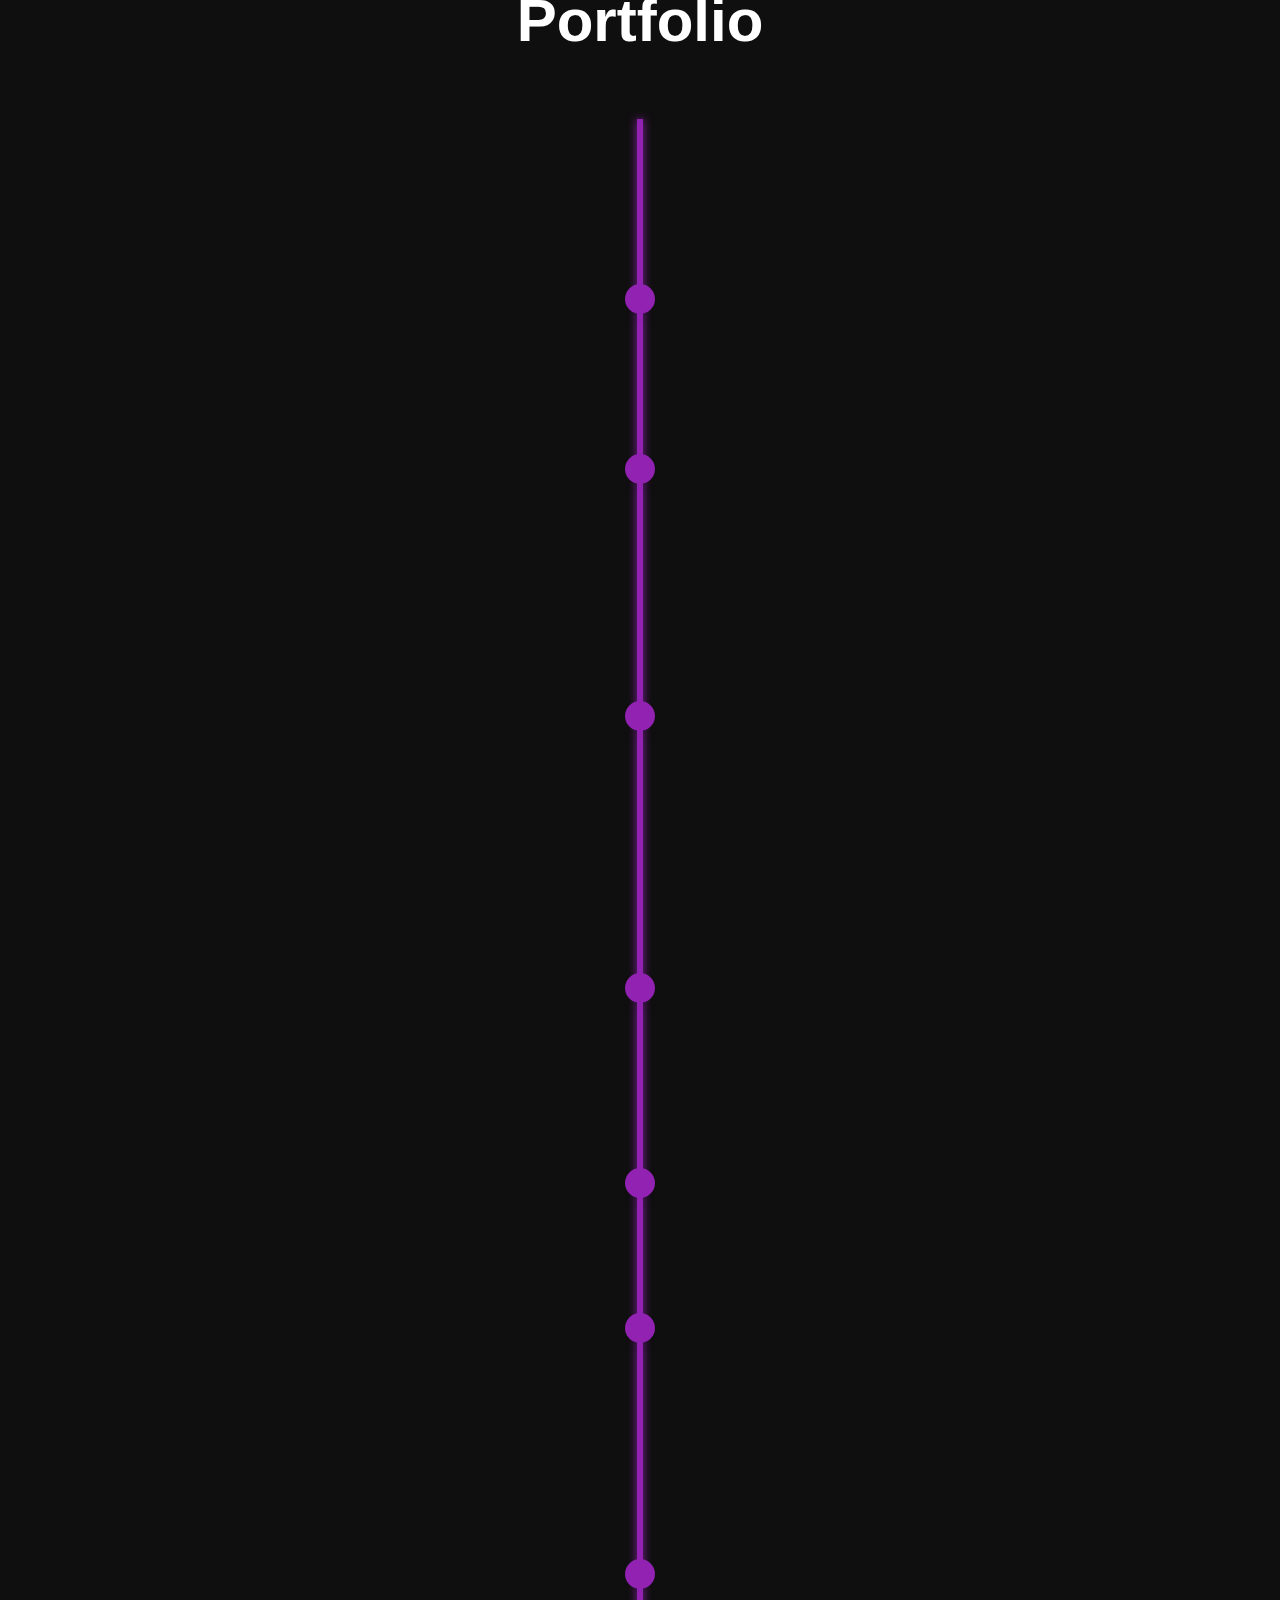
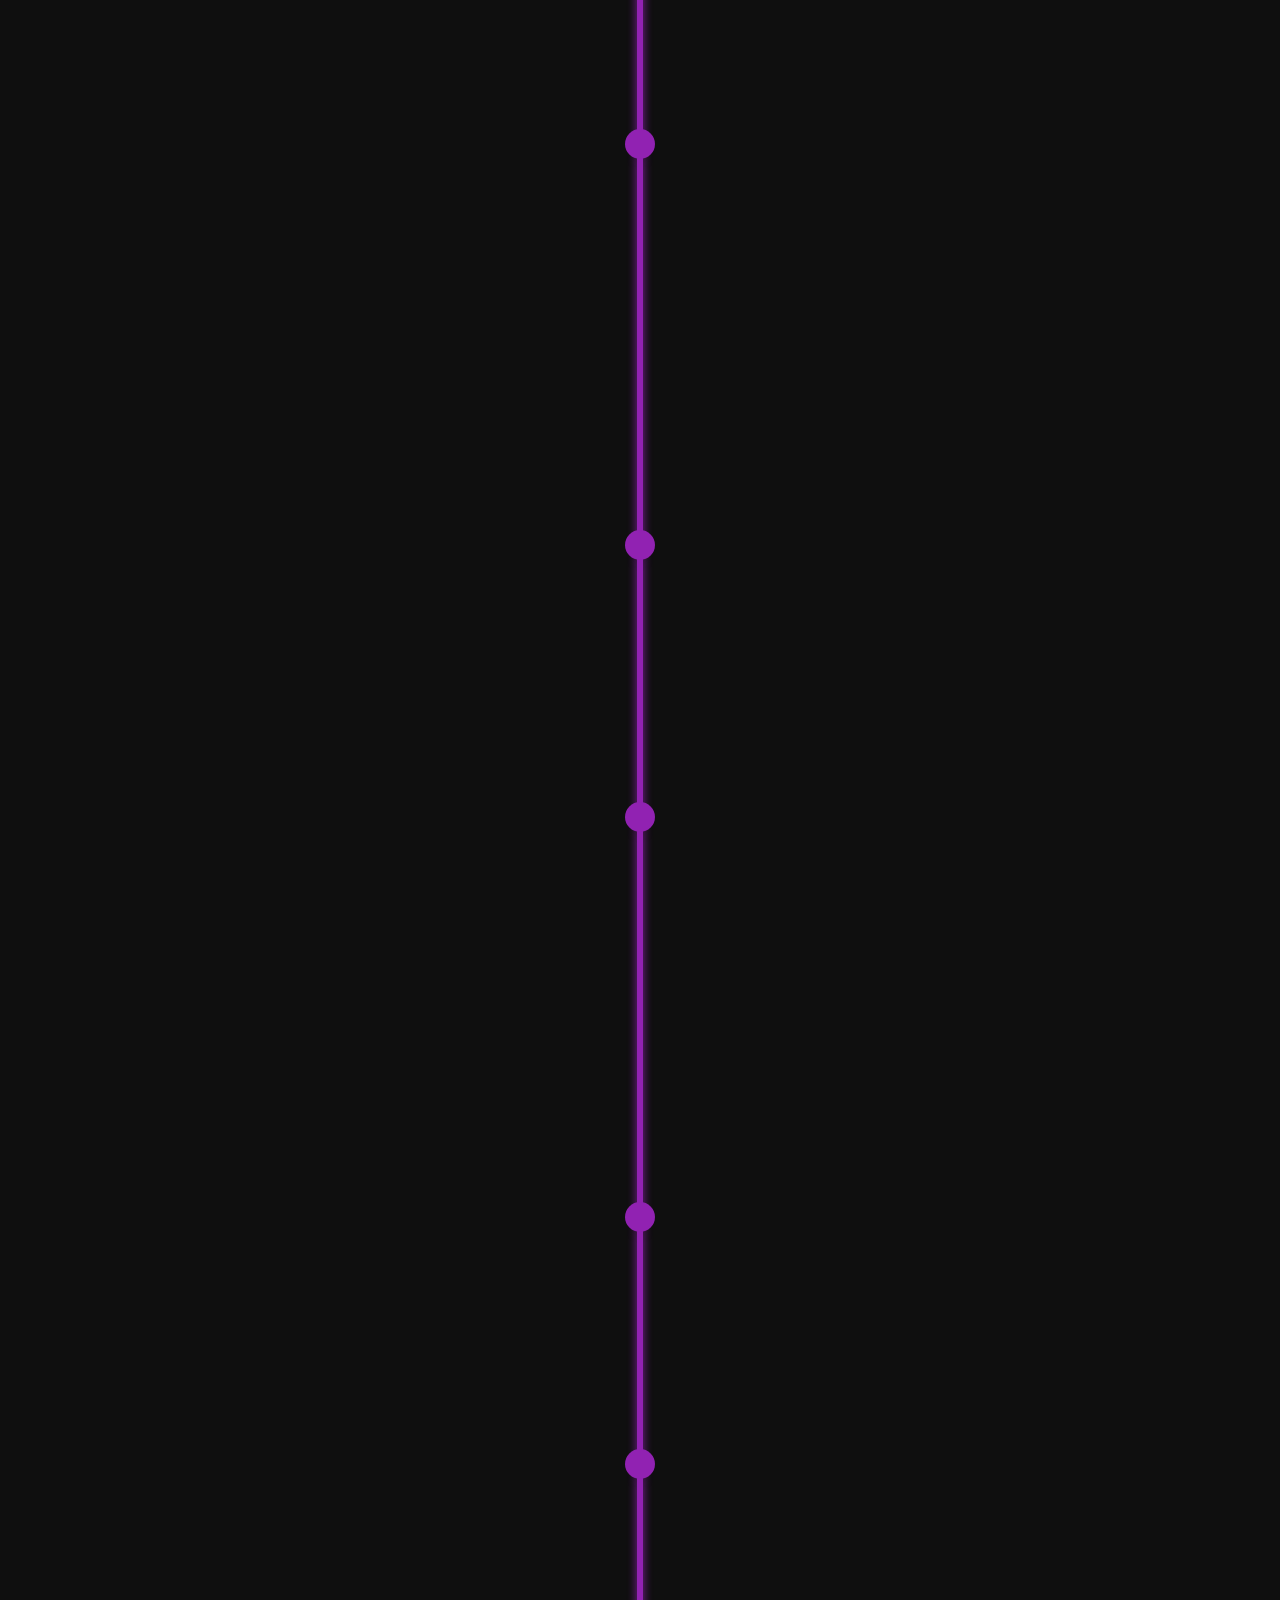
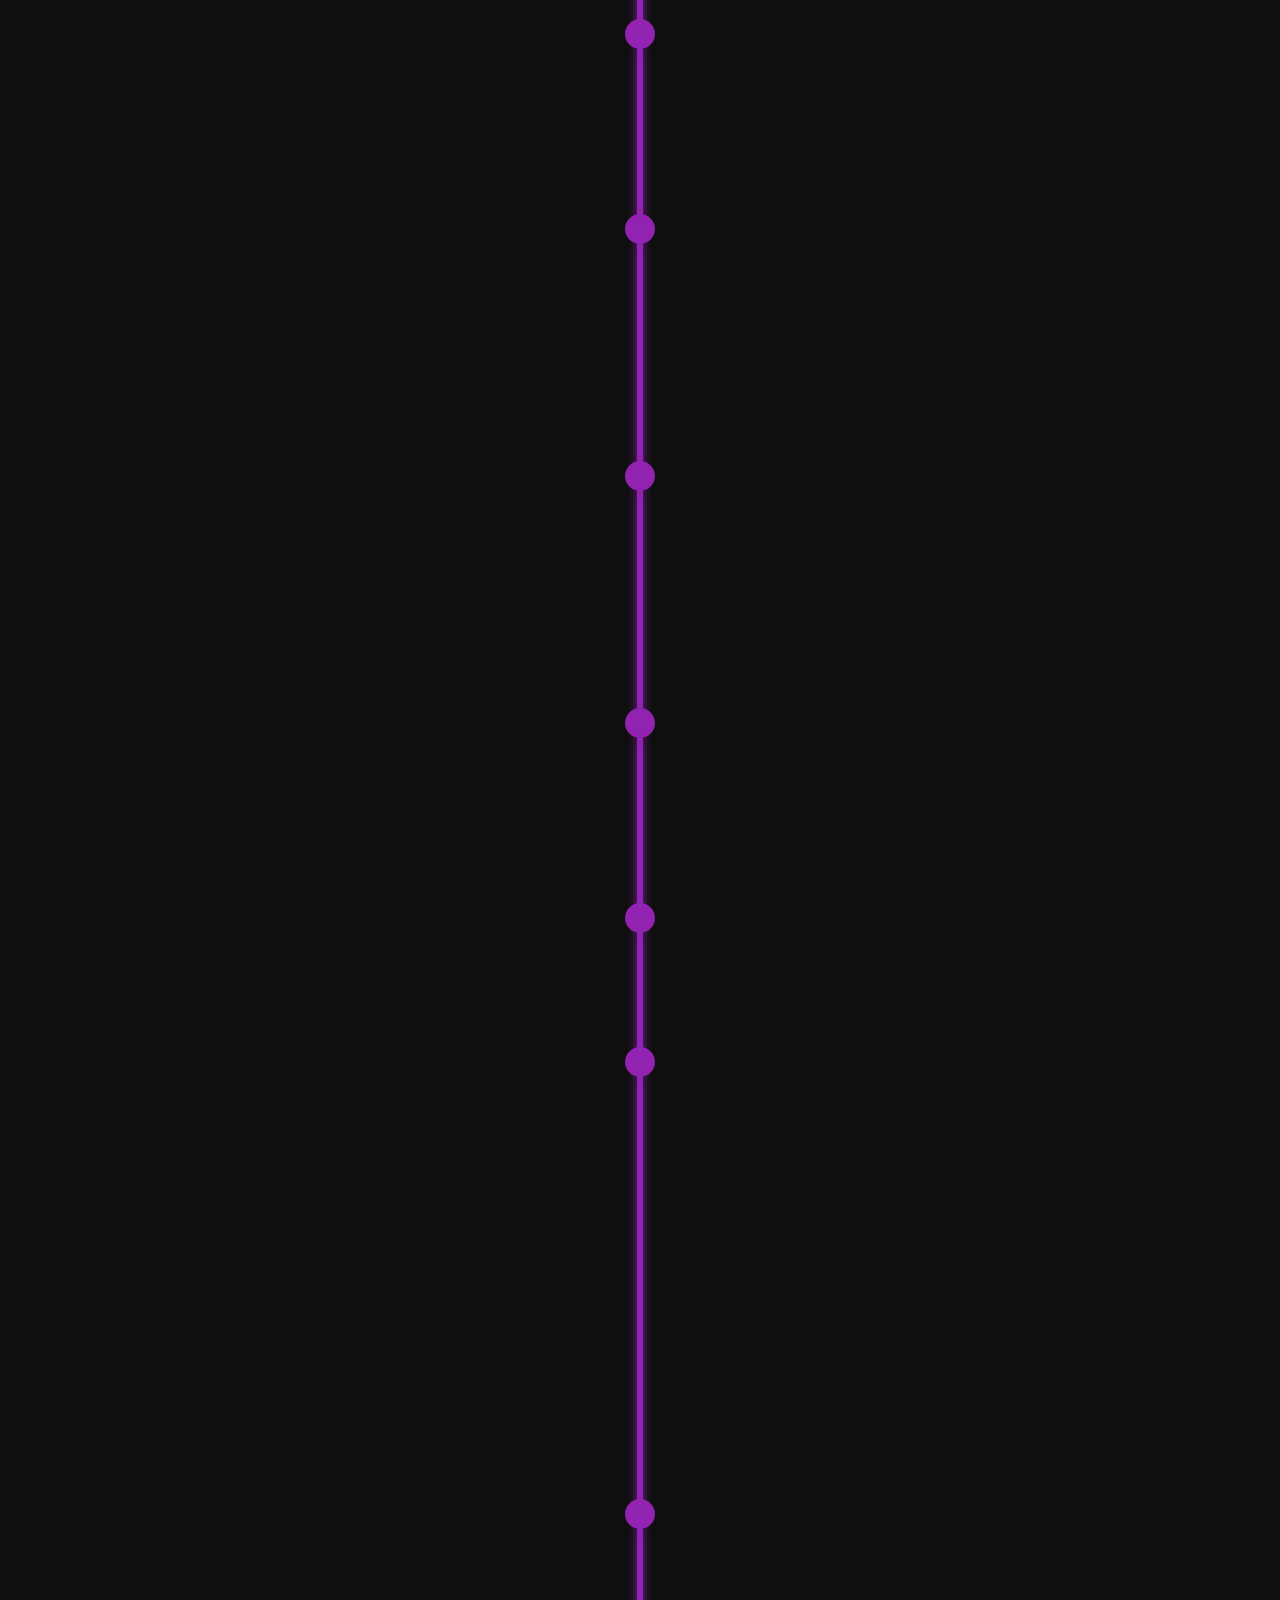
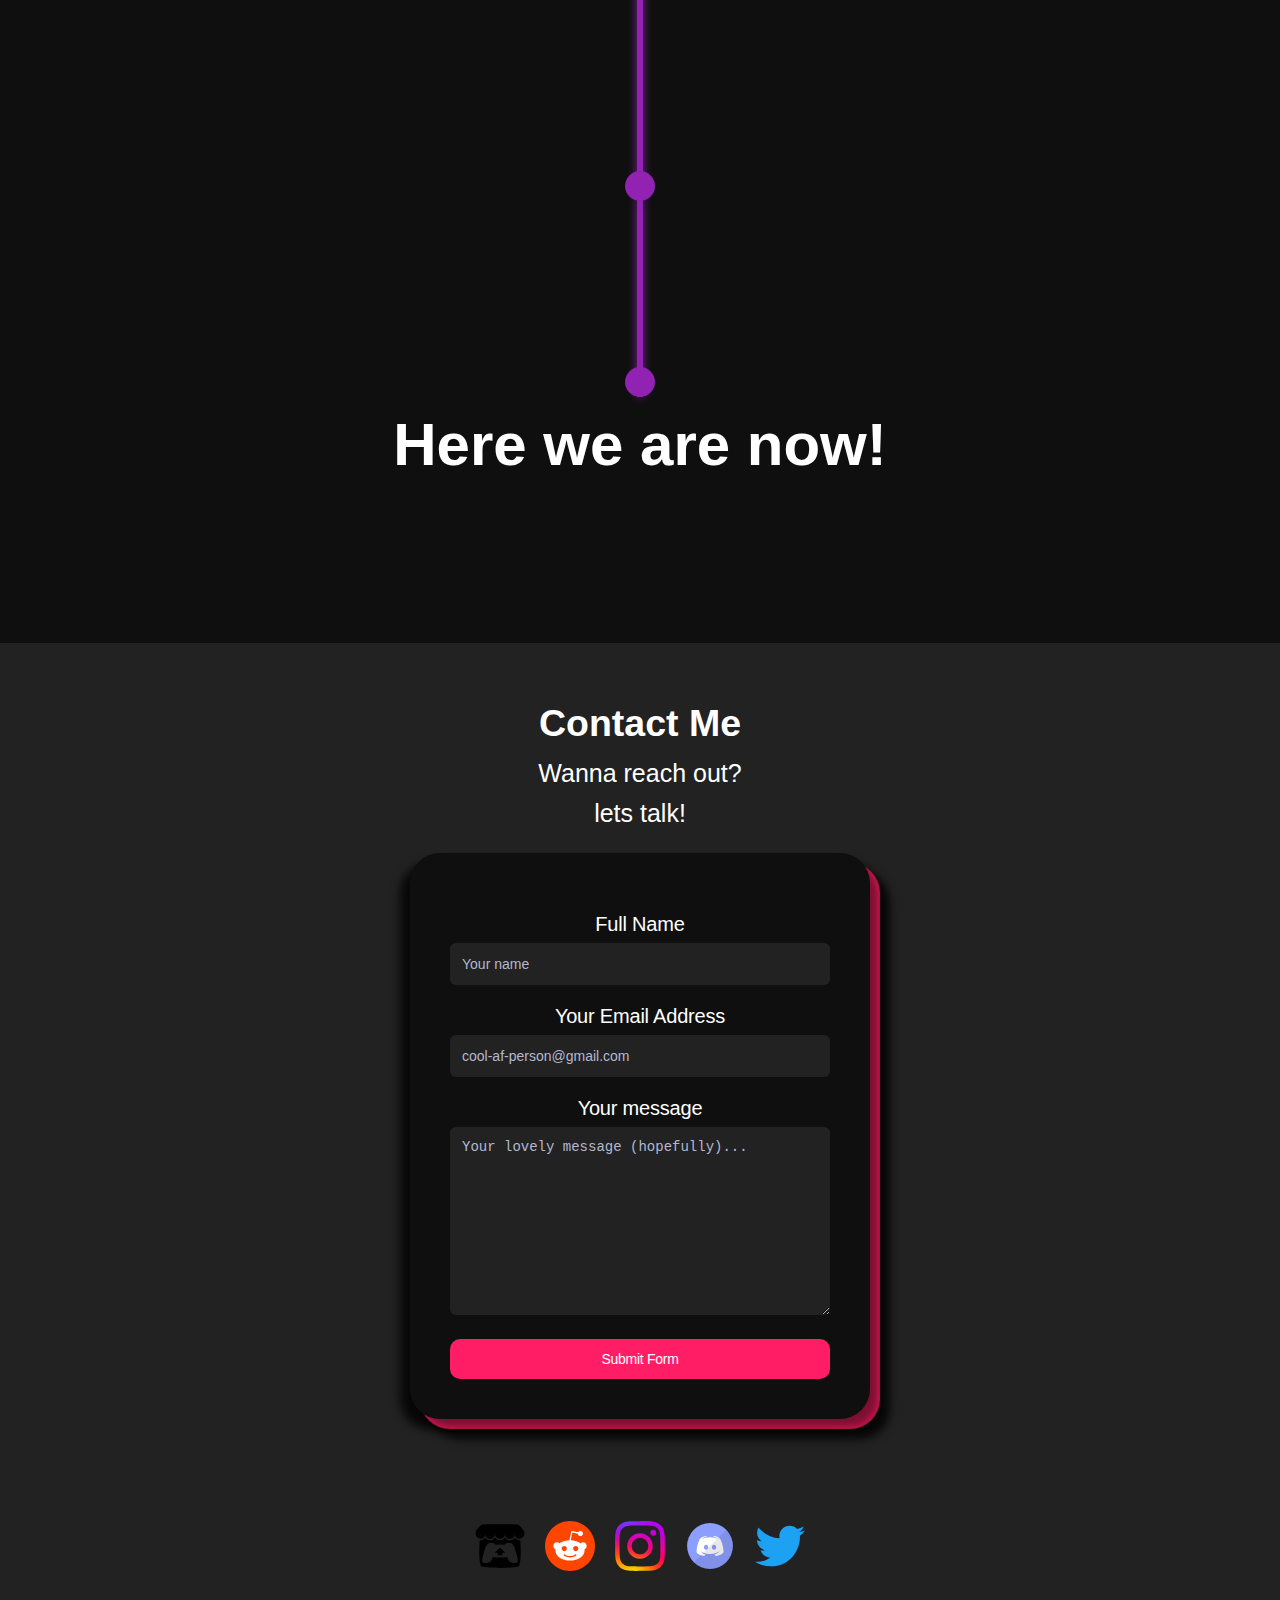
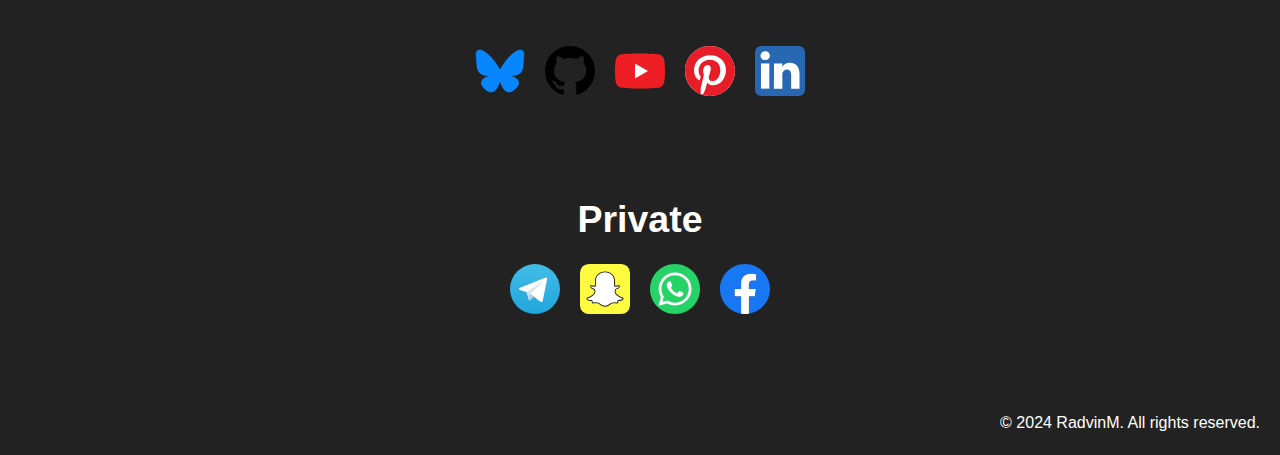
==== commit 33f22693: "1/11/2025 update" ====
--- a/index.html
+++ b/index.html
@@ -103,7 +103,7 @@
                           <img src="./images/fav_youtubers/Gabriel Iglesias/channels4_banner (1).jpg" alt="Card Image" class="youtuber-card-background">
                           <div class="youtuber-card-container">
                             <div class="youtuber-card-container-inner">
-                              <img src="./images/fav_youtubers/Gabriel Iglesias/unnamed (Custom).jpg" alt="Profile Picture" class="youtuber-profile-picture">
+                              <img src="./images/fav_youtubers/Gabriel Iglesias/unnamed (Custom) (1).jpg" alt="Profile Picture" class="youtuber-profile-picture">
                               <h1 class="youtuber-profile-picture" style="width: 100%; color: #fff;">Gabriel Iglesias</h1>
                               <img src="./images/social/youtube.svg" alt="youtube logo" class="youtuber-youtube-icon">
                             </div>
@@ -273,6 +273,26 @@
                   <li>
                     <div>
                       <time>2024</time> Kept writting and making the game "When Pigs Fly"
+                    </div>
+                  </li>
+                  <li>
+                    <div>
+                      <time>2024</time> the game "When Pigs Fly" got cancelled, I unfortunately got demotivated, instead I decieded to test the waters by making short horror games
+                      instead of the ones I LOVE aka. long horror games which take you down a thinking rabbit hole, taking hours of your life by making you happy and giving you hope and
+                      inspiration whilst also being able to induce any and every emotion inside of you. that aside, I started working on a series of short horror games, "Don't let life blur" <br>
+                      development for the first game has started for months when writing this. the game is called monotone.
+                    </div>
+                  </li>
+                  <li>
+                    <div>
+                      <time>2024</time> monotones development has been awesome, a more in-depth look into how these couple of months is available at <a href="https://radvinm.github.io/monotone">Monotones devlog.</a>
+                      I am so thrilled to say that monotones release is in the near future.
+                      I've colabrated with <a href="https://x.com/CianBComposer">CianByrne</a> for the music, and it'll just be epic.
+                    </div>
+                  </li>
+                  <li>
+                    <div>
+                      <time>2025</time> Happy new year everyone reading this! it's been an awesome year for me and my games, and I'm hoping that <a href="https://radvinm.github.io/monotone">Monotones</a> will release this year
                     </div>
                   </li>
                   <h2>Here we are now!</h2>
@@ -359,6 +379,12 @@
                     <img src="images/social/twitter.svg" alt="twitter">
                   </a>
                 </li>
+
+                <li>
+                  <a href="https://bsky.app/profile/radvinm.bsky.social">
+                    <img src="images/social/Bluesky_Logo.svg.png" alt="Bluesky">
+                  </a>
+                </li>
   
                 <li>
                   <a href="https://github.com/RadvinM">
@@ -436,5 +462,18 @@
 
     <script src="scripts/script.js"></script>
     <script src="scripts/timeline.js"></script>
+
+    <!-- <script>
+      window.goatcounter = {
+          path: function(p) { return location.host + p }
+      }
+    </script> -->
+    <!-- <script data-goatcounter="https://radvinm.goatcounter.com/count"
+            async src="//gc.zgo.at/count.js"></script> -->
+    
+    <!-- Analytics -->
+    <script data-goatcounter="https://radvinm.goatcounter.com/count"
+    async src="//gc.zgo.at/count.js"></script>
+    
 </body>
 </html>